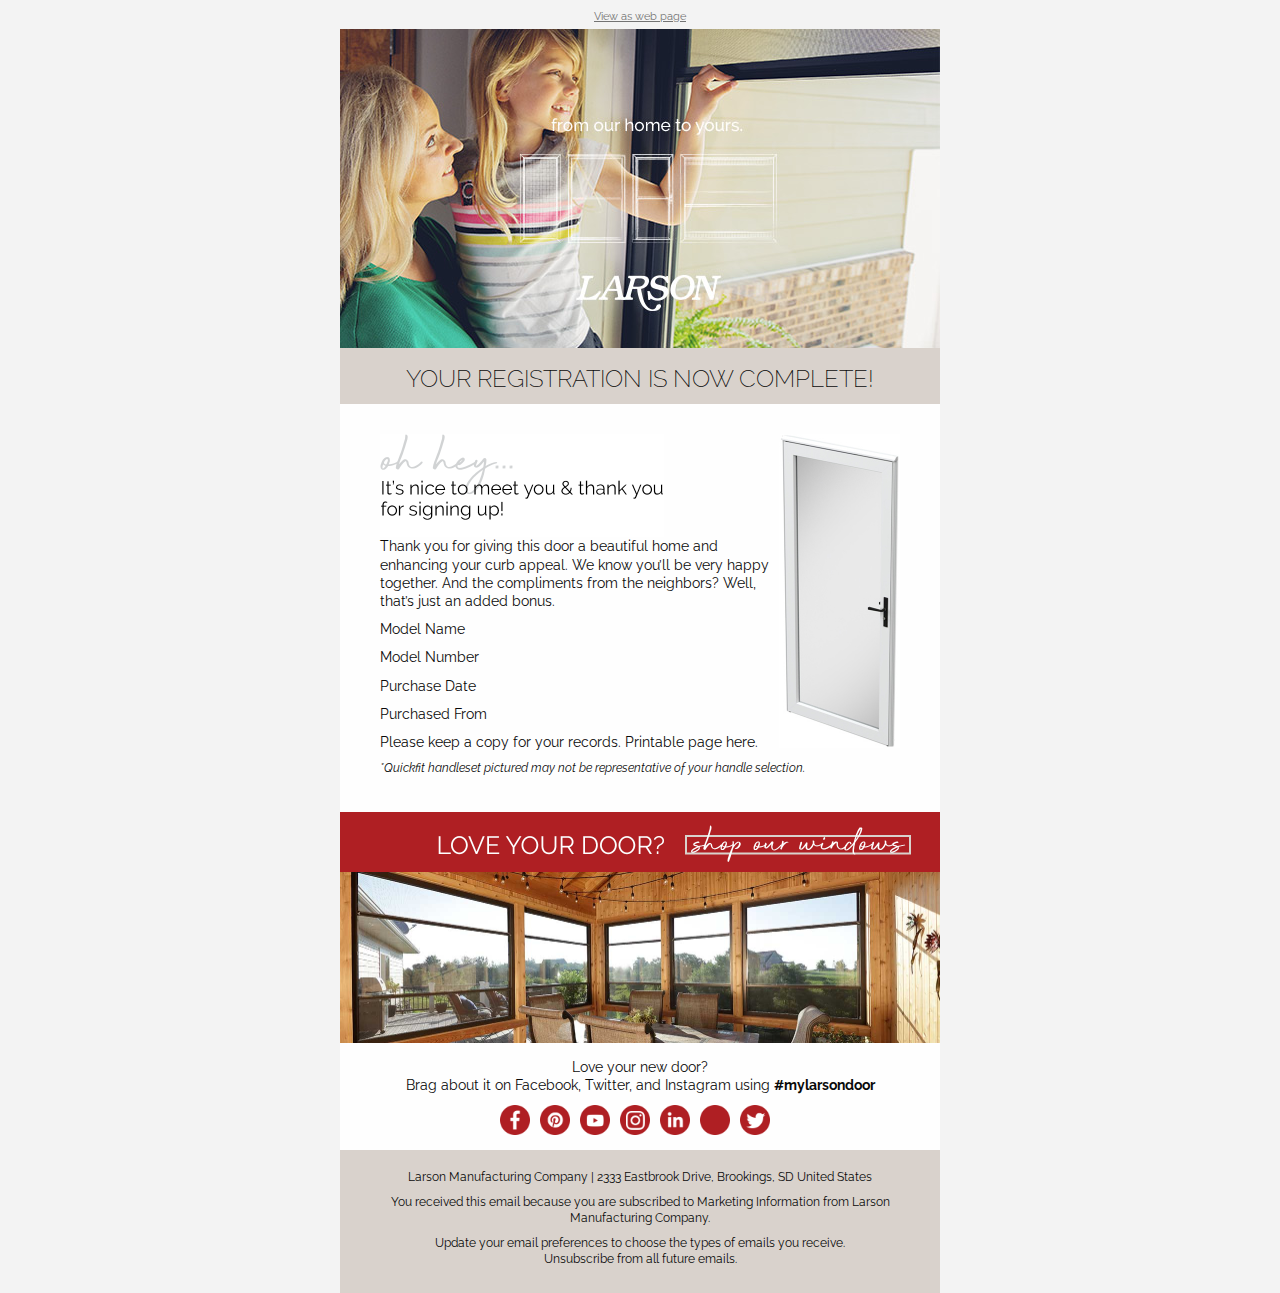
==== registration.html @ e0340faf "Add Registration version" ====
<!DOCTYPE html PUBLIC "-//W3C//DTD XHTML 1.0 Transitional//EN"
"http://www.w3.org/TR/xhtml1/DTD/xhtml1-transitional.dtd">

<html xmlns="http://www.w3.org/1999/xhtml" lang="en" xml:lang="en">
  <head>
    <link rel="stylesheet" type="text/css" href="css/app.css">
    <meta http-equiv="Content-Type" content="text/html; charset=utf-8">
    <meta name="viewport" content="width=device-width">
    <title>Larson Doors Welcome email</title>
    <!-- <style> -->
  </head>
  <body>
    <span class="invisible-previewline">Hidden preview header line</span>
    <table class="body">
      <tr>
        <td class="center" align="center" valign="top">
          <center data-parsed="">
            <table class="spacer float-center"><tbody><tr><td height="10px" style="font-size:10px;line-height:10px;">&#xA0;</td></tr></tbody></table> 
            <span class="view-online text-center float-center" align="center"><a href="#" target="_blank">View as web page</a></span>
            <table class="spacer float-center"><tbody><tr><td height="5px" style="font-size:5px;line-height:5px;">&#xA0;</td></tr></tbody></table> 
            <table align="center" class="container float-center"><tbody><tr><td>
                <table class="row collapse"><tbody><tr>
                    <th class="no-bottom-padding small-12 large-12 columns first last" noexpander=""><table><tr><th>
                        <img src="assets/img/larson-doors-registration-banner_01.jpg" width="600" title="From our home to yours - LARSON" alt="From our home to yours - LARSON">
                    </th>
<th class="expander"></th></tr></table></th>
                </tr></tbody></table>
                <table class="row"><tbody><tr>
                    <th class="main-heading no-bottom-padding small-12 large-12 columns first last"><table><tr><th>
                        <table class="spacer"><tbody><tr><td height="15px" style="font-size:15px;line-height:15px;">&#xA0;</td></tr></tbody></table> 
                        <h1 class="registration">YOUR REGISTRATION IS NOW COMPLETE!</h1>
                        <table class="spacer"><tbody><tr><td height="10px" style="font-size:10px;line-height:10px;">&#xA0;</td></tr></tbody></table> 
                    </th>
<th class="expander"></th></tr></table></th>
                </tr></tbody></table>
                <table class="row"><tbody><tr>
                    <th class="small-12 large-12 columns first last"><table><tr><th>
                        <table class="spacer"><tbody><tr><td height="30px" style="font-size:30px;line-height:30px;">&#xA0;</td></tr></tbody></table> 
                        <div class="show-for-large">
                            <img src="assets/img/body-larson-door-inline.jpg" align="right" class="float-right inline-element" alt="Larson door">
                        </div>
                        <img src="assets/img/body-heading-oh-hey-registration.png" width="284" height="87" class="body-heading-registration" title="Get to know LARSON Manufacturing" alt="Get to know LARSON Manufacturing">
            
                        <p>Thank you for giving this door a beautiful home and enhancing your curb appeal. We know you’ll be very
                            happy together. And the compliments from the neighbors? Well, that’s just an added bonus.</p>
                        <p>Model Name</p>
                        <p> Model Number </p>
                        <p> Purchase Date </p>
                        <p> Purchased From </p>
                        <p>Please keep a copy for your records. Printable page here.</p>
                        <p class="smaller">*Quickfit handleset pictured may not be representative of your handle selection.</p>
            
                        <table class="spacer"><tbody><tr><td height="10px" style="font-size:10px;line-height:10px;">&#xA0;</td></tr></tbody></table> 
                    </th>
<th class="expander"></th></tr></table></th>
                </tr></tbody></table>
                <table class="row collapse cta-full-width-img"><tbody><tr>
                    <th class="small-12 large-12 columns first last"><table><tr><th>
                        <img src="assets/img/cta-04-shop-our-windows.png" title="Love your door? Shop our windows" alt="Love your door? Shop our windows">
                        <img src="assets/img/registration-windows.jpg" alt="">
                    </th>
<th class="expander"></th></tr></table></th>
                </tr></tbody></table>
                <table class="row"><tbody><tr>
                    <th class="small-12 large-12 columns first last"><table><tr><th>
                        <p class="text-center">Love your new door?<br>
                            Brag about it on Facebook, Twitter, and Instagram using <strong>#mylarsondoor</strong></p>
                        <table align="center" cellpadding="10" class="sm-icons">
                            <tr>
                                <td width="40" align="center"><a href="#">
                                        <img src="assets/img/facebook.png" alt="Facebook" class="sm-icon" width="30" height="30">
                                    </a>
                                </td>
                                <td width="40" align="center"><a href="#">
                                        <img src="assets/img/pinterest.png" alt="Pinterest" class="sm-icon" width="30" height="30">
                                    </a>
                                </td>
                                <td width="40" align="center"><a href="#">
                                        <img src="assets/img/youtube.png" alt="YouTube" class="sm-icon" width="30" height="30">
                                    </a>
                                </td>
                                <td width="40" align="center"><a href="#">
                                        <img src="assets/img/instagram.png" alt="Instagram" class="sm-icon" width="30" height="30">
                                    </a>
                                </td>
                                <td width="40" align="center"><a href="#">
                                        <img src="assets/img/linkedin.png" alt="Linkedin" class="sm-icon" width="30" height="30">
                                    </a>
                                </td>
                                <td width="40" align="center"><a href="#">
                                        <img src="assets/img/blank.png" alt="blank" class="sm-icon" width="30" height="30">
                                    </a>
                                </td>
                                <td width="40" align="center"><a href="#">
                                        <img src="assets/img/twitter.png" alt="Twitter" class="sm-icon" width="30" height="30">
                                    </a>
                                </td>
                            </tr>
                        </table>
                    </th>
<th class="expander"></th></tr></table></th>
                </tr></tbody></table>
                <table class="row footer"><tbody><tr>
                    <th class="small-12 large-12 columns first last"><table><tr><th>
                        <table class="spacer"><tbody><tr><td height="20px" style="font-size:20px;line-height:20px;">&#xA0;</td></tr></tbody></table> 
                        <p class="text-center">
                            Larson Manufacturing Company | 2333 Eastbrook Drive, Brookings, SD United States</p>
                        <p class="text-center">
                            You received this email because you are subscribed to Marketing Information from Larson Manufacturing
                            Company.
                        </p>
                        <p class="text-center">Update your email preferences to choose the types of emails you receive.<br>
                            Unsubscribe from all future emails.
                        </p>
                    </th>
<th class="expander"></th></tr></table></th>
                </tr></tbody></table>
            </td></tr></tbody></table>
          </center>
        </td>
      </tr>
    </table>
    <!-- prevent Gmail on iOS font size manipulation -->
   <div style="display:none; white-space:nowrap; font:15px courier; line-height:0;"> &nbsp; &nbsp; &nbsp; &nbsp; &nbsp; &nbsp; &nbsp; &nbsp; &nbsp; &nbsp; &nbsp; &nbsp; &nbsp; &nbsp; &nbsp; &nbsp; &nbsp; &nbsp; &nbsp; &nbsp; &nbsp; &nbsp; &nbsp; &nbsp; &nbsp; &nbsp; &nbsp; &nbsp; &nbsp; &nbsp; </div>
  </body>
</html>
---- css/app.css ----
@import url("https://fonts.googleapis.com/css?family=Raleway:100,100i,200,200i,300,300i,400,400i,500,500i,700,700i&display=swap");
.wrapper {
  width: 100%; }

#outlook a {
  padding: 0; }

body {
  width: 100% !important;
  min-width: 100%;
  -webkit-text-size-adjust: 100%;
  -ms-text-size-adjust: 100%;
  margin: 0;
  Margin: 0;
  padding: 0;
  -moz-box-sizing: border-box;
  -webkit-box-sizing: border-box;
  box-sizing: border-box; }

.ExternalClass {
  width: 100%; }
  .ExternalClass,
  .ExternalClass p,
  .ExternalClass span,
  .ExternalClass font,
  .ExternalClass td,
  .ExternalClass div {
    line-height: 100%; }

#backgroundTable {
  margin: 0;
  Margin: 0;
  padding: 0;
  width: 100% !important;
  line-height: 100% !important; }

img {
  outline: none;
  text-decoration: none;
  -ms-interpolation-mode: bicubic;
  width: auto;
  max-width: 100%;
  clear: both;
  display: block; }

center {
  width: 100%;
  min-width: 600px; }

a img {
  border: none; }

p {
  margin: 0 0 0 10px;
  Margin: 0 0 0 10px; }

table {
  border-spacing: 0;
  border-collapse: collapse; }

td {
  word-wrap: break-word;
  -webkit-hyphens: auto;
  -moz-hyphens: auto;
  hyphens: auto;
  border-collapse: collapse !important; }

table, tr, td {
  padding: 0;
  vertical-align: top;
  text-align: left; }

@media only screen {
  html {
    min-height: 100%;
    background: #f3f3f3; } }

table.body {
  background: #f3f3f3;
  height: 100%;
  width: 100%; }

table.container {
  background: #fefefe;
  width: 600px;
  margin: 0 auto;
  Margin: 0 auto;
  text-align: inherit; }

table.row {
  padding: 0;
  width: 100%;
  position: relative; }

table.spacer {
  width: 100%; }
  table.spacer td {
    mso-line-height-rule: exactly; }

table.container table.row {
  display: table; }

td.columns,
td.column,
th.columns,
th.column {
  margin: 0 auto;
  Margin: 0 auto;
  padding-left: 40px;
  padding-bottom: 15px; }
  td.columns .column,
  td.columns .columns,
  td.column .column,
  td.column .columns,
  th.columns .column,
  th.columns .columns,
  th.column .column,
  th.column .columns {
    padding-left: 0 !important;
    padding-right: 0 !important; }
    td.columns .column center,
    td.columns .columns center,
    td.column .column center,
    td.column .columns center,
    th.columns .column center,
    th.columns .columns center,
    th.column .column center,
    th.column .columns center {
      min-width: none !important; }

td.columns.last,
td.column.last,
th.columns.last,
th.column.last {
  padding-right: 40px; }

td.columns table:not(.button),
td.column table:not(.button),
th.columns table:not(.button),
th.column table:not(.button) {
  width: 100%; }

td.large-1,
th.large-1 {
  width: 10px;
  padding-left: 20px;
  padding-right: 20px; }

td.large-1.first,
th.large-1.first {
  padding-left: 40px; }

td.large-1.last,
th.large-1.last {
  padding-right: 40px; }

.collapse > tbody > tr > td.large-1,
.collapse > tbody > tr > th.large-1 {
  padding-right: 0;
  padding-left: 0;
  width: 50px; }

.collapse td.large-1.first,
.collapse th.large-1.first,
.collapse td.large-1.last,
.collapse th.large-1.last {
  width: 70px; }

td.large-1 center,
th.large-1 center {
  min-width: -70px; }

.body .columns td.large-1,
.body .column td.large-1,
.body .columns th.large-1,
.body .column th.large-1 {
  width: 8.33333%; }

td.large-2,
th.large-2 {
  width: 60px;
  padding-left: 20px;
  padding-right: 20px; }

td.large-2.first,
th.large-2.first {
  padding-left: 40px; }

td.large-2.last,
th.large-2.last {
  padding-right: 40px; }

.collapse > tbody > tr > td.large-2,
.collapse > tbody > tr > th.large-2 {
  padding-right: 0;
  padding-left: 0;
  width: 100px; }

.collapse td.large-2.first,
.collapse th.large-2.first,
.collapse td.large-2.last,
.collapse th.large-2.last {
  width: 120px; }

td.large-2 center,
th.large-2 center {
  min-width: -20px; }

.body .columns td.large-2,
.body .column td.large-2,
.body .columns th.large-2,
.body .column th.large-2 {
  width: 16.66667%; }

td.large-3,
th.large-3 {
  width: 110px;
  padding-left: 20px;
  padding-right: 20px; }

td.large-3.first,
th.large-3.first {
  padding-left: 40px; }

td.large-3.last,
th.large-3.last {
  padding-right: 40px; }

.collapse > tbody > tr > td.large-3,
.collapse > tbody > tr > th.large-3 {
  padding-right: 0;
  padding-left: 0;
  width: 150px; }

.collapse td.large-3.first,
.collapse th.large-3.first,
.collapse td.large-3.last,
.collapse th.large-3.last {
  width: 170px; }

td.large-3 center,
th.large-3 center {
  min-width: 30px; }

.body .columns td.large-3,
.body .column td.large-3,
.body .columns th.large-3,
.body .column th.large-3 {
  width: 25%; }

td.large-4,
th.large-4 {
  width: 160px;
  padding-left: 20px;
  padding-right: 20px; }

td.large-4.first,
th.large-4.first {
  padding-left: 40px; }

td.large-4.last,
th.large-4.last {
  padding-right: 40px; }

.collapse > tbody > tr > td.large-4,
.collapse > tbody > tr > th.large-4 {
  padding-right: 0;
  padding-left: 0;
  width: 200px; }

.collapse td.large-4.first,
.collapse th.large-4.first,
.collapse td.large-4.last,
.collapse th.large-4.last {
  width: 220px; }

td.large-4 center,
th.large-4 center {
  min-width: 80px; }

.body .columns td.large-4,
.body .column td.large-4,
.body .columns th.large-4,
.body .column th.large-4 {
  width: 33.33333%; }

td.large-5,
th.large-5 {
  width: 210px;
  padding-left: 20px;
  padding-right: 20px; }

td.large-5.first,
th.large-5.first {
  padding-left: 40px; }

td.large-5.last,
th.large-5.last {
  padding-right: 40px; }

.collapse > tbody > tr > td.large-5,
.collapse > tbody > tr > th.large-5 {
  padding-right: 0;
  padding-left: 0;
  width: 250px; }

.collapse td.large-5.first,
.collapse th.large-5.first,
.collapse td.large-5.last,
.collapse th.large-5.last {
  width: 270px; }

td.large-5 center,
th.large-5 center {
  min-width: 130px; }

.body .columns td.large-5,
.body .column td.large-5,
.body .columns th.large-5,
.body .column th.large-5 {
  width: 41.66667%; }

td.large-6,
th.large-6 {
  width: 260px;
  padding-left: 20px;
  padding-right: 20px; }

td.large-6.first,
th.large-6.first {
  padding-left: 40px; }

td.large-6.last,
th.large-6.last {
  padding-right: 40px; }

.collapse > tbody > tr > td.large-6,
.collapse > tbody > tr > th.large-6 {
  padding-right: 0;
  padding-left: 0;
  width: 300px; }

.collapse td.large-6.first,
.collapse th.large-6.first,
.collapse td.large-6.last,
.collapse th.large-6.last {
  width: 320px; }

td.large-6 center,
th.large-6 center {
  min-width: 180px; }

.body .columns td.large-6,
.body .column td.large-6,
.body .columns th.large-6,
.body .column th.large-6 {
  width: 50%; }

td.large-7,
th.large-7 {
  width: 310px;
  padding-left: 20px;
  padding-right: 20px; }

td.large-7.first,
th.large-7.first {
  padding-left: 40px; }

td.large-7.last,
th.large-7.last {
  padding-right: 40px; }

.collapse > tbody > tr > td.large-7,
.collapse > tbody > tr > th.large-7 {
  padding-right: 0;
  padding-left: 0;
  width: 350px; }

.collapse td.large-7.first,
.collapse th.large-7.first,
.collapse td.large-7.last,
.collapse th.large-7.last {
  width: 370px; }

td.large-7 center,
th.large-7 center {
  min-width: 230px; }

.body .columns td.large-7,
.body .column td.large-7,
.body .columns th.large-7,
.body .column th.large-7 {
  width: 58.33333%; }

td.large-8,
th.large-8 {
  width: 360px;
  padding-left: 20px;
  padding-right: 20px; }

td.large-8.first,
th.large-8.first {
  padding-left: 40px; }

td.large-8.last,
th.large-8.last {
  padding-right: 40px; }

.collapse > tbody > tr > td.large-8,
.collapse > tbody > tr > th.large-8 {
  padding-right: 0;
  padding-left: 0;
  width: 400px; }

.collapse td.large-8.first,
.collapse th.large-8.first,
.collapse td.large-8.last,
.collapse th.large-8.last {
  width: 420px; }

td.large-8 center,
th.large-8 center {
  min-width: 280px; }

.body .columns td.large-8,
.body .column td.large-8,
.body .columns th.large-8,
.body .column th.large-8 {
  width: 66.66667%; }

td.large-9,
th.large-9 {
  width: 410px;
  padding-left: 20px;
  padding-right: 20px; }

td.large-9.first,
th.large-9.first {
  padding-left: 40px; }

td.large-9.last,
th.large-9.last {
  padding-right: 40px; }

.collapse > tbody > tr > td.large-9,
.collapse > tbody > tr > th.large-9 {
  padding-right: 0;
  padding-left: 0;
  width: 450px; }

.collapse td.large-9.first,
.collapse th.large-9.first,
.collapse td.large-9.last,
.collapse th.large-9.last {
  width: 470px; }

td.large-9 center,
th.large-9 center {
  min-width: 330px; }

.body .columns td.large-9,
.body .column td.large-9,
.body .columns th.large-9,
.body .column th.large-9 {
  width: 75%; }

td.large-10,
th.large-10 {
  width: 460px;
  padding-left: 20px;
  padding-right: 20px; }

td.large-10.first,
th.large-10.first {
  padding-left: 40px; }

td.large-10.last,
th.large-10.last {
  padding-right: 40px; }

.collapse > tbody > tr > td.large-10,
.collapse > tbody > tr > th.large-10 {
  padding-right: 0;
  padding-left: 0;
  width: 500px; }

.collapse td.large-10.first,
.collapse th.large-10.first,
.collapse td.large-10.last,
.collapse th.large-10.last {
  width: 520px; }

td.large-10 center,
th.large-10 center {
  min-width: 380px; }

.body .columns td.large-10,
.body .column td.large-10,
.body .columns th.large-10,
.body .column th.large-10 {
  width: 83.33333%; }

td.large-11,
th.large-11 {
  width: 510px;
  padding-left: 20px;
  padding-right: 20px; }

td.large-11.first,
th.large-11.first {
  padding-left: 40px; }

td.large-11.last,
th.large-11.last {
  padding-right: 40px; }

.collapse > tbody > tr > td.large-11,
.collapse > tbody > tr > th.large-11 {
  padding-right: 0;
  padding-left: 0;
  width: 550px; }

.collapse td.large-11.first,
.collapse th.large-11.first,
.collapse td.large-11.last,
.collapse th.large-11.last {
  width: 570px; }

td.large-11 center,
th.large-11 center {
  min-width: 430px; }

.body .columns td.large-11,
.body .column td.large-11,
.body .columns th.large-11,
.body .column th.large-11 {
  width: 91.66667%; }

td.large-12,
th.large-12 {
  width: 560px;
  padding-left: 20px;
  padding-right: 20px; }

td.large-12.first,
th.large-12.first {
  padding-left: 40px; }

td.large-12.last,
th.large-12.last {
  padding-right: 40px; }

.collapse > tbody > tr > td.large-12,
.collapse > tbody > tr > th.large-12 {
  padding-right: 0;
  padding-left: 0;
  width: 600px; }

.collapse td.large-12.first,
.collapse th.large-12.first,
.collapse td.large-12.last,
.collapse th.large-12.last {
  width: 620px; }

td.large-12 center,
th.large-12 center {
  min-width: 480px; }

.body .columns td.large-12,
.body .column td.large-12,
.body .columns th.large-12,
.body .column th.large-12 {
  width: 100%; }

td.large-offset-1,
td.large-offset-1.first,
td.large-offset-1.last,
th.large-offset-1,
th.large-offset-1.first,
th.large-offset-1.last {
  padding-left: 90px; }

td.large-offset-2,
td.large-offset-2.first,
td.large-offset-2.last,
th.large-offset-2,
th.large-offset-2.first,
th.large-offset-2.last {
  padding-left: 140px; }

td.large-offset-3,
td.large-offset-3.first,
td.large-offset-3.last,
th.large-offset-3,
th.large-offset-3.first,
th.large-offset-3.last {
  padding-left: 190px; }

td.large-offset-4,
td.large-offset-4.first,
td.large-offset-4.last,
th.large-offset-4,
th.large-offset-4.first,
th.large-offset-4.last {
  padding-left: 240px; }

td.large-offset-5,
td.large-offset-5.first,
td.large-offset-5.last,
th.large-offset-5,
th.large-offset-5.first,
th.large-offset-5.last {
  padding-left: 290px; }

td.large-offset-6,
td.large-offset-6.first,
td.large-offset-6.last,
th.large-offset-6,
th.large-offset-6.first,
th.large-offset-6.last {
  padding-left: 340px; }

td.large-offset-7,
td.large-offset-7.first,
td.large-offset-7.last,
th.large-offset-7,
th.large-offset-7.first,
th.large-offset-7.last {
  padding-left: 390px; }

td.large-offset-8,
td.large-offset-8.first,
td.large-offset-8.last,
th.large-offset-8,
th.large-offset-8.first,
th.large-offset-8.last {
  padding-left: 440px; }

td.large-offset-9,
td.large-offset-9.first,
td.large-offset-9.last,
th.large-offset-9,
th.large-offset-9.first,
th.large-offset-9.last {
  padding-left: 490px; }

td.large-offset-10,
td.large-offset-10.first,
td.large-offset-10.last,
th.large-offset-10,
th.large-offset-10.first,
th.large-offset-10.last {
  padding-left: 540px; }

td.large-offset-11,
td.large-offset-11.first,
td.large-offset-11.last,
th.large-offset-11,
th.large-offset-11.first,
th.large-offset-11.last {
  padding-left: 590px; }

td.expander,
th.expander {
  visibility: hidden;
  width: 0;
  padding: 0 !important; }

table.container.radius {
  border-radius: 0;
  border-collapse: separate; }

.block-grid {
  width: 100%;
  max-width: 600px; }
  .block-grid td {
    display: inline-block;
    padding: 20px; }

.up-2 td {
  width: 260px !important; }

.up-3 td {
  width: 160px !important; }

.up-4 td {
  width: 110px !important; }

.up-5 td {
  width: 80px !important; }

.up-6 td {
  width: 60px !important; }

.up-7 td {
  width: 45px !important; }

.up-8 td {
  width: 35px !important; }

table.text-center,
th.text-center,
td.text-center,
h1.text-center,
h2.text-center,
h3.text-center,
h4.text-center,
h5.text-center,
h6.text-center,
p.text-center,
span.text-center {
  text-align: center; }

table.text-left,
th.text-left,
td.text-left,
h1.text-left,
h2.text-left,
h3.text-left,
h4.text-left,
h5.text-left,
h6.text-left,
p.text-left,
span.text-left {
  text-align: left; }

table.text-right,
th.text-right,
td.text-right,
h1.text-right,
h2.text-right,
h3.text-right,
h4.text-right,
h5.text-right,
h6.text-right,
p.text-right,
span.text-right {
  text-align: right; }

span.text-center {
  display: block;
  width: 100%;
  text-align: center; }

@media only screen and (max-width: 640px) {
  .small-float-center {
    margin: 0 auto !important;
    float: none !important;
    text-align: center !important; }
  .small-text-center {
    text-align: center !important; }
  .small-text-left {
    text-align: left !important; }
  .small-text-right {
    text-align: right !important; } }

img.float-left {
  float: left;
  text-align: left; }

img.float-right {
  float: right;
  text-align: right; }

img.float-center,
img.text-center {
  margin: 0 auto;
  Margin: 0 auto;
  float: none;
  text-align: center; }

table.float-center,
td.float-center,
th.float-center {
  margin: 0 auto;
  Margin: 0 auto;
  float: none;
  text-align: center; }

.hide-for-large {
  display: none !important;
  mso-hide: all;
  overflow: hidden;
  max-height: 0;
  font-size: 0;
  width: 0;
  line-height: 0; }
  @media only screen and (max-width: 640px) {
    .hide-for-large {
      display: block !important;
      width: auto !important;
      overflow: visible !important;
      max-height: none !important;
      font-size: inherit !important;
      line-height: inherit !important; } }

table.body table.container .hide-for-large * {
  mso-hide: all; }

@media only screen and (max-width: 640px) {
  table.body table.container .hide-for-large,
  table.body table.container .row.hide-for-large {
    display: table !important;
    width: 100% !important; } }

@media only screen and (max-width: 640px) {
  table.body table.container .callout-inner.hide-for-large {
    display: table-cell !important;
    width: 100% !important; } }

@media only screen and (max-width: 640px) {
  table.body table.container .show-for-large {
    display: none !important;
    width: 0;
    mso-hide: all;
    overflow: hidden; } }

body,
table.body,
h1,
h2,
h3,
h4,
h5,
h6,
p,
td,
th,
a {
  color: #0a0a0a;
  font-family: Raleway, Helvetica, Arial, sans-serif;
  font-weight: normal;
  padding: 0;
  margin: 0;
  Margin: 0;
  text-align: left;
  line-height: 1.3; }

h1,
h2,
h3,
h4,
h5,
h6 {
  color: inherit;
  word-wrap: normal;
  font-family: Raleway, Helvetica, Arial, sans-serif;
  font-weight: normal;
  margin-bottom: 10px;
  Margin-bottom: 10px; }

h1 {
  font-size: 34px; }

h2 {
  font-size: 30px; }

h3 {
  font-size: 28px; }

h4 {
  font-size: 24px; }

h5 {
  font-size: 20px; }

h6 {
  font-size: 18px; }

body,
table.body,
p,
td,
th {
  font-size: 14px;
  line-height: 1.3; }

p {
  margin-bottom: 10px;
  Margin-bottom: 10px; }
  p.lead {
    font-size: 17.5px;
    line-height: 1.6; }
  p.subheader {
    margin-top: 4px;
    margin-bottom: 8px;
    Margin-top: 4px;
    Margin-bottom: 8px;
    font-weight: normal;
    line-height: 1.4;
    color: #8a8a8a; }

small {
  font-size: 80%;
  color: #cacaca; }

a {
  color: #2199e8;
  text-decoration: none; }
  a:hover {
    color: #147dc2; }
  a:active {
    color: #147dc2; }
  a:visited {
    color: #2199e8; }

h1 a,
h1 a:visited,
h2 a,
h2 a:visited,
h3 a,
h3 a:visited,
h4 a,
h4 a:visited,
h5 a,
h5 a:visited,
h6 a,
h6 a:visited {
  color: #2199e8; }

pre {
  background: #f3f3f3;
  margin: 30px 0;
  Margin: 30px 0; }
  pre code {
    color: #cacaca; }
    pre code span.callout {
      color: #8a8a8a;
      font-weight: bold; }
    pre code span.callout-strong {
      color: #ff6908;
      font-weight: bold; }

table.hr {
  width: 100%; }
  table.hr th {
    height: 0;
    max-width: 600px;
    border-top: 0;
    border-right: 0;
    border-bottom: 1px solid #0a0a0a;
    border-left: 0;
    margin: 20px auto;
    Margin: 20px auto;
    clear: both; }

.stat {
  font-size: 40px;
  line-height: 1; }
  p + .stat {
    margin-top: -16px;
    Margin-top: -16px; }

span.invisible-previewline {
  display: none !important;
  visibility: hidden;
  mso-hide: all !important;
  font-size: 1px;
  color: #f3f3f3;
  line-height: 1px;
  max-height: 0px;
  max-width: 0px;
  opacity: 0;
  overflow: hidden; }

table.button {
  width: auto;
  margin: 0 0 15px 0;
  Margin: 0 0 15px 0; }
  table.button table td {
    text-align: left;
    color: #fefefe;
    background: #2199e8;
    border: 2px solid #2199e8; }
    table.button table td a {
      font-family: Raleway, Helvetica, Arial, sans-serif;
      font-size: 16px;
      font-weight: bold;
      color: #fefefe;
      text-decoration: none;
      display: inline-block;
      padding: 8px 16px 8px 16px;
      border: 0 solid #2199e8;
      border-radius: 3px; }
  table.button.radius table td {
    border-radius: 3px;
    border: none; }
  table.button.rounded table td {
    border-radius: 500px;
    border: none; }

table.button:hover table tr td a,
table.button:active table tr td a,
table.button table tr td a:visited,
table.button.tiny:hover table tr td a,
table.button.tiny:active table tr td a,
table.button.tiny table tr td a:visited,
table.button.small:hover table tr td a,
table.button.small:active table tr td a,
table.button.small table tr td a:visited,
table.button.large:hover table tr td a,
table.button.large:active table tr td a,
table.button.large table tr td a:visited {
  color: #fefefe; }

table.button.tiny table td,
table.button.tiny table a {
  padding: 4px 8px 4px 8px; }

table.button.tiny table a {
  font-size: 10px;
  font-weight: normal; }

table.button.small table td,
table.button.small table a {
  padding: 5px 10px 5px 10px;
  font-size: 12px; }

table.button.large table a {
  padding: 10px 20px 10px 20px;
  font-size: 20px; }

table.button.expand,
table.button.expanded {
  width: 100% !important; }
  table.button.expand table,
  table.button.expanded table {
    width: 100%; }
    table.button.expand table a,
    table.button.expanded table a {
      text-align: center;
      width: 100%;
      padding-left: 0;
      padding-right: 0; }
  table.button.expand center,
  table.button.expanded center {
    min-width: 0; }

table.button:hover table td,
table.button:visited table td,
table.button:active table td {
  background: #147dc2;
  color: #fefefe; }

table.button:hover table a,
table.button:visited table a,
table.button:active table a {
  border: 0 solid #147dc2; }

table.button.secondary table td {
  background: #777777;
  color: #fefefe;
  border: 0px solid #777777; }

table.button.secondary table a {
  color: #fefefe;
  border: 0 solid #777777; }

table.button.secondary:hover table td {
  background: #919191;
  color: #fefefe; }

table.button.secondary:hover table a {
  border: 0 solid #919191; }

table.button.secondary:hover table td a {
  color: #fefefe; }

table.button.secondary:active table td a {
  color: #fefefe; }

table.button.secondary table td a:visited {
  color: #fefefe; }

table.button.success table td {
  background: #3adb76;
  border: 0px solid #3adb76; }

table.button.success table a {
  border: 0 solid #3adb76; }

table.button.success:hover table td {
  background: #23bf5d; }

table.button.success:hover table a {
  border: 0 solid #23bf5d; }

table.button.alert table td {
  background: #ec5840;
  border: 0px solid #ec5840; }

table.button.alert table a {
  border: 0 solid #ec5840; }

table.button.alert:hover table td {
  background: #e23317; }

table.button.alert:hover table a {
  border: 0 solid #e23317; }

table.button.warning table td {
  background: #ffae00;
  border: 0px solid #ffae00; }

table.button.warning table a {
  border: 0px solid #ffae00; }

table.button.warning:hover table td {
  background: #cc8b00; }

table.button.warning:hover table a {
  border: 0px solid #cc8b00; }

table.callout {
  margin-bottom: 15px;
  Margin-bottom: 15px; }

th.callout-inner {
  width: 100%;
  border: 1px solid #cbcbcb;
  padding: 10px;
  background: #fefefe; }
  th.callout-inner.primary {
    background: #def0fc;
    border: 1px solid #444444;
    color: #0a0a0a; }
  th.callout-inner.secondary {
    background: #ebebeb;
    border: 1px solid #444444;
    color: #0a0a0a; }
  th.callout-inner.success {
    background: #e1faea;
    border: 1px solid #1b9448;
    color: #fefefe; }
  th.callout-inner.warning {
    background: #fff3d9;
    border: 1px solid #996800;
    color: #fefefe; }
  th.callout-inner.alert {
    background: #fce6e2;
    border: 1px solid #b42912;
    color: #fefefe; }

.thumbnail {
  border: solid 4px #fefefe;
  box-shadow: 0 0 0 1px rgba(10, 10, 10, 0.2);
  display: inline-block;
  line-height: 0;
  max-width: 100%;
  transition: box-shadow 200ms ease-out;
  border-radius: 3px;
  margin-bottom: 15px; }
  .thumbnail:hover, .thumbnail:focus {
    box-shadow: 0 0 6px 1px rgba(33, 153, 232, 0.5); }

table.menu {
  width: 600px; }
  table.menu td.menu-item,
  table.menu th.menu-item {
    padding: 10px;
    padding-right: 10px; }
    table.menu td.menu-item a,
    table.menu th.menu-item a {
      color: #2199e8; }

table.menu.vertical td.menu-item,
table.menu.vertical th.menu-item {
  padding: 10px;
  padding-right: 0;
  display: block; }
  table.menu.vertical td.menu-item a,
  table.menu.vertical th.menu-item a {
    width: 100%; }

table.menu.vertical td.menu-item table.menu.vertical td.menu-item,
table.menu.vertical td.menu-item table.menu.vertical th.menu-item,
table.menu.vertical th.menu-item table.menu.vertical td.menu-item,
table.menu.vertical th.menu-item table.menu.vertical th.menu-item {
  padding-left: 10px; }

table.menu.text-center a {
  text-align: center; }

.menu[align="center"] {
  width: auto !important; }

body.outlook p {
  display: inline !important; }

@media only screen and (max-width: 640px) {
  table.body img {
    width: auto;
    height: auto; }
  table.body center {
    min-width: 0 !important; }
  table.body .container {
    width: 95% !important; }
  table.body .columns,
  table.body .column {
    height: auto !important;
    -moz-box-sizing: border-box;
    -webkit-box-sizing: border-box;
    box-sizing: border-box;
    padding-left: 40px !important;
    padding-right: 40px !important; }
    table.body .columns .column,
    table.body .columns .columns,
    table.body .column .column,
    table.body .column .columns {
      padding-left: 0 !important;
      padding-right: 0 !important; }
  table.body .collapse .columns,
  table.body .collapse .column {
    padding-left: 0 !important;
    padding-right: 0 !important; }
  td.small-1,
  th.small-1 {
    display: inline-block !important;
    width: 8.33333% !important; }
  td.small-2,
  th.small-2 {
    display: inline-block !important;
    width: 16.66667% !important; }
  td.small-3,
  th.small-3 {
    display: inline-block !important;
    width: 25% !important; }
  td.small-4,
  th.small-4 {
    display: inline-block !important;
    width: 33.33333% !important; }
  td.small-5,
  th.small-5 {
    display: inline-block !important;
    width: 41.66667% !important; }
  td.small-6,
  th.small-6 {
    display: inline-block !important;
    width: 50% !important; }
  td.small-7,
  th.small-7 {
    display: inline-block !important;
    width: 58.33333% !important; }
  td.small-8,
  th.small-8 {
    display: inline-block !important;
    width: 66.66667% !important; }
  td.small-9,
  th.small-9 {
    display: inline-block !important;
    width: 75% !important; }
  td.small-10,
  th.small-10 {
    display: inline-block !important;
    width: 83.33333% !important; }
  td.small-11,
  th.small-11 {
    display: inline-block !important;
    width: 91.66667% !important; }
  td.small-12,
  th.small-12 {
    display: inline-block !important;
    width: 100% !important; }
  .columns td.small-12,
  .column td.small-12,
  .columns th.small-12,
  .column th.small-12 {
    display: block !important;
    width: 100% !important; }
  table.body td.small-offset-1,
  table.body th.small-offset-1 {
    margin-left: 8.33333% !important;
    Margin-left: 8.33333% !important; }
  table.body td.small-offset-2,
  table.body th.small-offset-2 {
    margin-left: 16.66667% !important;
    Margin-left: 16.66667% !important; }
  table.body td.small-offset-3,
  table.body th.small-offset-3 {
    margin-left: 25% !important;
    Margin-left: 25% !important; }
  table.body td.small-offset-4,
  table.body th.small-offset-4 {
    margin-left: 33.33333% !important;
    Margin-left: 33.33333% !important; }
  table.body td.small-offset-5,
  table.body th.small-offset-5 {
    margin-left: 41.66667% !important;
    Margin-left: 41.66667% !important; }
  table.body td.small-offset-6,
  table.body th.small-offset-6 {
    margin-left: 50% !important;
    Margin-left: 50% !important; }
  table.body td.small-offset-7,
  table.body th.small-offset-7 {
    margin-left: 58.33333% !important;
    Margin-left: 58.33333% !important; }
  table.body td.small-offset-8,
  table.body th.small-offset-8 {
    margin-left: 66.66667% !important;
    Margin-left: 66.66667% !important; }
  table.body td.small-offset-9,
  table.body th.small-offset-9 {
    margin-left: 75% !important;
    Margin-left: 75% !important; }
  table.body td.small-offset-10,
  table.body th.small-offset-10 {
    margin-left: 83.33333% !important;
    Margin-left: 83.33333% !important; }
  table.body td.small-offset-11,
  table.body th.small-offset-11 {
    margin-left: 91.66667% !important;
    Margin-left: 91.66667% !important; }
  table.body table.columns td.expander,
  table.body table.columns th.expander {
    display: none !important; }
  table.body .right-text-pad,
  table.body .text-pad-right {
    padding-left: 10px !important; }
  table.body .left-text-pad,
  table.body .text-pad-left {
    padding-right: 10px !important; }
  table.menu {
    width: 100% !important; }
    table.menu td,
    table.menu th {
      width: auto !important;
      display: inline-block !important; }
    table.menu.vertical td,
    table.menu.vertical th, table.menu.small-vertical td,
    table.menu.small-vertical th {
      display: block !important; }
  table.menu[align="center"] {
    width: auto !important; }
  table.button.small-expand,
  table.button.small-expanded {
    width: 100% !important; }
    table.button.small-expand table,
    table.button.small-expanded table {
      width: 100%; }
      table.button.small-expand table a,
      table.button.small-expanded table a {
        text-align: center !important;
        width: 100% !important;
        padding-left: 0 !important;
        padding-right: 0 !important; }
    table.button.small-expand center,
    table.button.small-expanded center {
      min-width: 0; } }

a[x-apple-data-detectors] {
  color: inherit !important;
  text-decoration: none !important;
  font-size: inherit !important;
  font-family: inherit !important;
  font-weight: inherit !important;
  line-height: inherit !important; }

td {
  hyphens: none;
  -moz-hyphens: none;
  -webkit-hyphens: none;
  -ms-hyphens: none; }

.view-online {
  font-size: 11px;
  text-align: center;
  display: inline-block; }
  .view-online a {
    color: #737373;
    text-decoration: underline; }

a,
a:visited,
a:hover {
  color: #0a0a0a; }

.main-heading {
  background-color: #d9d2cc; }
  .main-heading h1 {
    font-weight: 200;
    font-size: 28px;
    text-align: center;
    margin: 0; }
  .main-heading h1.registration {
    font-size: 24px; }

img.body-heading {
  width: 307px;
  height: 66px; }

img.body-heading-registration {
  width: 284px;
  height: 103px;
  clear: none;
  display: inline-block; }

img.inline-element {
  width: 121px;
  height: 314px;
  display: inline-block;
  clear: none; }

p.smaller {
  font-size: 12px;
  font-style: italic; }

h2 {
  font-size: 17px; }

.footer {
  background-color: #d9d2cc; }
  .footer p {
    font-size: 12px; }

table.button table td a {
  letter-spacing: 1px;
  text-align: center; }

table.button table td {
  text-align: center !important; }

.no-bottom-padding {
  padding-bottom: 0 !important; }

th.columns table:not(.button) table.sm-icons {
  width: 280px; }

table.sm-icons img.sm-icon {
  width: 30px; }

@media only screen and (max-width: 616px) {
  table.sm-icons img.sm-icon {
    width: 30px; } }

/*# sourceMappingURL=[data-uri] */
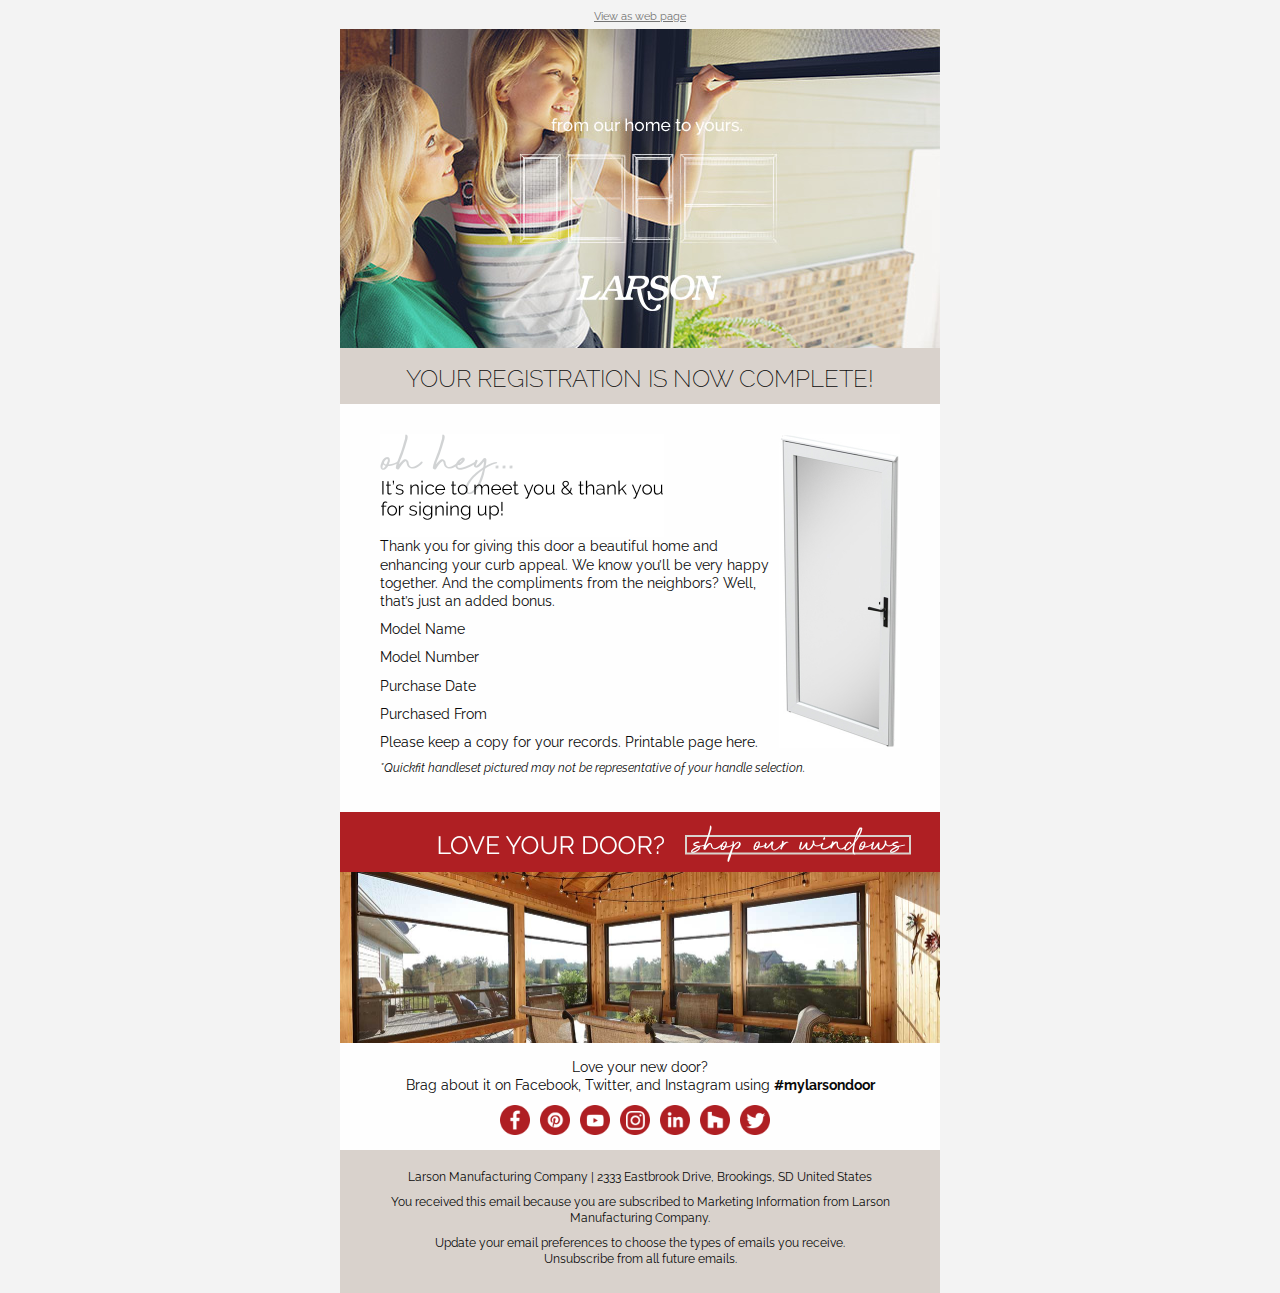
==== commit 3589554b: "Add houzz social media icon" ====
--- a/registration.html
+++ b/registration.html
@@ -15,107 +15,107 @@
     <table class="body">
       <tr>
         <td class="center" align="center" valign="top">
-          <center data-parsed="">
+          <center data-parsed>
             <table class="spacer float-center"><tbody><tr><td height="10px" style="font-size:10px;line-height:10px;">&#xA0;</td></tr></tbody></table> 
             <span class="view-online text-center float-center" align="center"><a href="#" target="_blank">View as web page</a></span>
             <table class="spacer float-center"><tbody><tr><td height="5px" style="font-size:5px;line-height:5px;">&#xA0;</td></tr></tbody></table> 
             <table align="center" class="container float-center"><tbody><tr><td>
-                <table class="row collapse"><tbody><tr>
-                    <th class="no-bottom-padding small-12 large-12 columns first last" noexpander=""><table><tr><th>
-                        <img src="assets/img/larson-doors-registration-banner_01.jpg" width="600" title="From our home to yours - LARSON" alt="From our home to yours - LARSON">
-                    </th>
+              <table class="row collapse"><tbody><tr>
+                <th class="no-bottom-padding small-12 large-12 columns first last" noexpander><table><tr><th>
+                  <img src="assets/img/larson-doors-registration-banner_01.jpg" width="600" title="From our home to yours - LARSON" alt="From our home to yours - LARSON">
+                </th>
 <th class="expander"></th></tr></table></th>
-                </tr></tbody></table>
-                <table class="row"><tbody><tr>
-                    <th class="main-heading no-bottom-padding small-12 large-12 columns first last"><table><tr><th>
-                        <table class="spacer"><tbody><tr><td height="15px" style="font-size:15px;line-height:15px;">&#xA0;</td></tr></tbody></table> 
-                        <h1 class="registration">YOUR REGISTRATION IS NOW COMPLETE!</h1>
-                        <table class="spacer"><tbody><tr><td height="10px" style="font-size:10px;line-height:10px;">&#xA0;</td></tr></tbody></table> 
-                    </th>
+              </tr></tbody></table>
+              <table class="row"><tbody><tr>
+                <th class="main-heading no-bottom-padding small-12 large-12 columns first last"><table><tr><th>
+                  <table class="spacer"><tbody><tr><td height="15px" style="font-size:15px;line-height:15px;">&#xA0;</td></tr></tbody></table> 
+                  <h1 class="registration">YOUR REGISTRATION IS NOW COMPLETE!</h1>
+                  <table class="spacer"><tbody><tr><td height="10px" style="font-size:10px;line-height:10px;">&#xA0;</td></tr></tbody></table> 
+                </th>
 <th class="expander"></th></tr></table></th>
-                </tr></tbody></table>
-                <table class="row"><tbody><tr>
-                    <th class="small-12 large-12 columns first last"><table><tr><th>
-                        <table class="spacer"><tbody><tr><td height="30px" style="font-size:30px;line-height:30px;">&#xA0;</td></tr></tbody></table> 
-                        <div class="show-for-large">
-                            <img src="assets/img/body-larson-door-inline.jpg" align="right" class="float-right inline-element" alt="Larson door">
-                        </div>
-                        <img src="assets/img/body-heading-oh-hey-registration.png" width="284" height="87" class="body-heading-registration" title="Get to know LARSON Manufacturing" alt="Get to know LARSON Manufacturing">
+              </tr></tbody></table>
+              <table class="row"><tbody><tr>
+                <th class="small-12 large-12 columns first last"><table><tr><th>
+                  <table class="spacer"><tbody><tr><td height="30px" style="font-size:30px;line-height:30px;">&#xA0;</td></tr></tbody></table> 
+                  <div class="show-for-large">
+                    <img src="assets/img/body-larson-door-inline.jpg" align="right" class="float-right inline-element" alt="Larson door">
+                  </div>
+                  <img src="assets/img/body-heading-oh-hey-registration.png" width="284" height="87" class="body-heading-registration" title="Get to know LARSON Manufacturing" alt="Get to know LARSON Manufacturing">
             
-                        <p>Thank you for giving this door a beautiful home and enhancing your curb appeal. We know you’ll be very
-                            happy together. And the compliments from the neighbors? Well, that’s just an added bonus.</p>
-                        <p>Model Name</p>
-                        <p> Model Number </p>
-                        <p> Purchase Date </p>
-                        <p> Purchased From </p>
-                        <p>Please keep a copy for your records. Printable page here.</p>
-                        <p class="smaller">*Quickfit handleset pictured may not be representative of your handle selection.</p>
+                  <p>Thank you for giving this door a beautiful home and enhancing your curb appeal. We know you’ll be very
+                    happy together. And the compliments from the neighbors? Well, that’s just an added bonus.</p>
+                  <p>Model Name</p>
+                  <p> Model Number </p>
+                  <p> Purchase Date </p>
+                  <p> Purchased From </p>
+                  <p>Please keep a copy for your records. Printable page here.</p>
+                  <p class="smaller">*Quickfit handleset pictured may not be representative of your handle selection.</p>
             
-                        <table class="spacer"><tbody><tr><td height="10px" style="font-size:10px;line-height:10px;">&#xA0;</td></tr></tbody></table> 
-                    </th>
+                  <table class="spacer"><tbody><tr><td height="10px" style="font-size:10px;line-height:10px;">&#xA0;</td></tr></tbody></table> 
+                </th>
 <th class="expander"></th></tr></table></th>
-                </tr></tbody></table>
-                <table class="row collapse cta-full-width-img"><tbody><tr>
-                    <th class="small-12 large-12 columns first last"><table><tr><th>
-                        <img src="assets/img/cta-04-shop-our-windows.png" title="Love your door? Shop our windows" alt="Love your door? Shop our windows">
-                        <img src="assets/img/registration-windows.jpg" alt="">
-                    </th>
+              </tr></tbody></table>
+              <table class="row collapse cta-full-width-img"><tbody><tr>
+                <th class="small-12 large-12 columns first last"><table><tr><th>
+                  <img src="assets/img/cta-04-shop-our-windows.png" title="Love your door? Shop our windows" alt="Love your door? Shop our windows">
+                  <img src="assets/img/registration-windows.jpg" alt>
+                </th>
 <th class="expander"></th></tr></table></th>
-                </tr></tbody></table>
-                <table class="row"><tbody><tr>
-                    <th class="small-12 large-12 columns first last"><table><tr><th>
-                        <p class="text-center">Love your new door?<br>
-                            Brag about it on Facebook, Twitter, and Instagram using <strong>#mylarsondoor</strong></p>
-                        <table align="center" cellpadding="10" class="sm-icons">
-                            <tr>
-                                <td width="40" align="center"><a href="#">
-                                        <img src="assets/img/facebook.png" alt="Facebook" class="sm-icon" width="30" height="30">
-                                    </a>
-                                </td>
-                                <td width="40" align="center"><a href="#">
-                                        <img src="assets/img/pinterest.png" alt="Pinterest" class="sm-icon" width="30" height="30">
-                                    </a>
-                                </td>
-                                <td width="40" align="center"><a href="#">
-                                        <img src="assets/img/youtube.png" alt="YouTube" class="sm-icon" width="30" height="30">
-                                    </a>
-                                </td>
-                                <td width="40" align="center"><a href="#">
-                                        <img src="assets/img/instagram.png" alt="Instagram" class="sm-icon" width="30" height="30">
-                                    </a>
-                                </td>
-                                <td width="40" align="center"><a href="#">
-                                        <img src="assets/img/linkedin.png" alt="Linkedin" class="sm-icon" width="30" height="30">
-                                    </a>
-                                </td>
-                                <td width="40" align="center"><a href="#">
-                                        <img src="assets/img/blank.png" alt="blank" class="sm-icon" width="30" height="30">
-                                    </a>
-                                </td>
-                                <td width="40" align="center"><a href="#">
-                                        <img src="assets/img/twitter.png" alt="Twitter" class="sm-icon" width="30" height="30">
-                                    </a>
-                                </td>
-                            </tr>
-                        </table>
-                    </th>
+              </tr></tbody></table>
+              <table class="row"><tbody><tr>
+                <th class="small-12 large-12 columns first last"><table><tr><th>
+                  <p class="text-center">Love your new door?<br>
+                    Brag about it on Facebook, Twitter, and Instagram using <strong>#mylarsondoor</strong></p>
+                  <table align="center" cellpadding="10" class="sm-icons">
+                    <tr>
+                      <td width="40" align="center"><a href="#">
+                          <img src="assets/img/facebook.png" alt="Facebook" title="Facebook" class="sm-icon" width="30" height="30">
+                        </a>
+                      </td>
+                      <td width="40" align="center"><a href="#">
+                          <img src="assets/img/pinterest.png" alt="Pinterest" title="Pinterest" class="sm-icon" width="30" height="30">
+                        </a>
+                      </td>
+                      <td width="40" align="center"><a href="#">
+                          <img src="assets/img/youtube.png" alt="YouTube" title="YouTube" class="sm-icon" width="30" height="30">
+                        </a>
+                      </td>
+                      <td width="40" align="center"><a href="#">
+                          <img src="assets/img/instagram.png" alt="Instagram" title="Instagram" class="sm-icon" width="30" height="30">
+                        </a>
+                      </td>
+                      <td width="40" align="center"><a href="#">
+                          <img src="assets/img/linkedin.png" alt="LinkedIn" title="LinkedIn" class="sm-icon" width="30" height="30">
+                        </a>
+                      </td>
+                      <td width="40" align="center"><a href="#">
+                          <img src="assets/img/houzz.png" alt="Houzz" title="Houzz" class="sm-icon" width="30" height="30">
+                        </a>
+                      </td>
+                      <td width="40" align="center"><a href="#">
+                          <img src="assets/img/twitter.png" alt="Twitter" title="Twitter" class="sm-icon" width="30" height="30">
+                        </a>
+                      </td>
+                    </tr>
+                  </table>
+                </th>
 <th class="expander"></th></tr></table></th>
-                </tr></tbody></table>
-                <table class="row footer"><tbody><tr>
-                    <th class="small-12 large-12 columns first last"><table><tr><th>
-                        <table class="spacer"><tbody><tr><td height="20px" style="font-size:20px;line-height:20px;">&#xA0;</td></tr></tbody></table> 
-                        <p class="text-center">
-                            Larson Manufacturing Company | 2333 Eastbrook Drive, Brookings, SD United States</p>
-                        <p class="text-center">
-                            You received this email because you are subscribed to Marketing Information from Larson Manufacturing
-                            Company.
-                        </p>
-                        <p class="text-center">Update your email preferences to choose the types of emails you receive.<br>
-                            Unsubscribe from all future emails.
-                        </p>
-                    </th>
+              </tr></tbody></table>
+              <table class="row footer"><tbody><tr>
+                <th class="small-12 large-12 columns first last"><table><tr><th>
+                  <table class="spacer"><tbody><tr><td height="20px" style="font-size:20px;line-height:20px;">&#xA0;</td></tr></tbody></table> 
+                  <p class="text-center">
+                    Larson Manufacturing Company | 2333 Eastbrook Drive, Brookings, SD United States</p>
+                  <p class="text-center">
+                    You received this email because you are subscribed to Marketing Information from Larson Manufacturing
+                    Company.
+                  </p>
+                  <p class="text-center">Update your email preferences to choose the types of emails you receive.<br>
+                    Unsubscribe from all future emails.
+                  </p>
+                </th>
 <th class="expander"></th></tr></table></th>
-                </tr></tbody></table>
+              </tr></tbody></table>
             </td></tr></tbody></table>
           </center>
         </td>
--- a/css/app.css
+++ b/css/app.css
@@ -1433,4 +1433,4 @@
   table.sm-icons img.sm-icon {
     width: 30px; } }
 
-/*# sourceMappingURL=[data-uri] */
+/*# sourceMappingURL=[data-uri] */
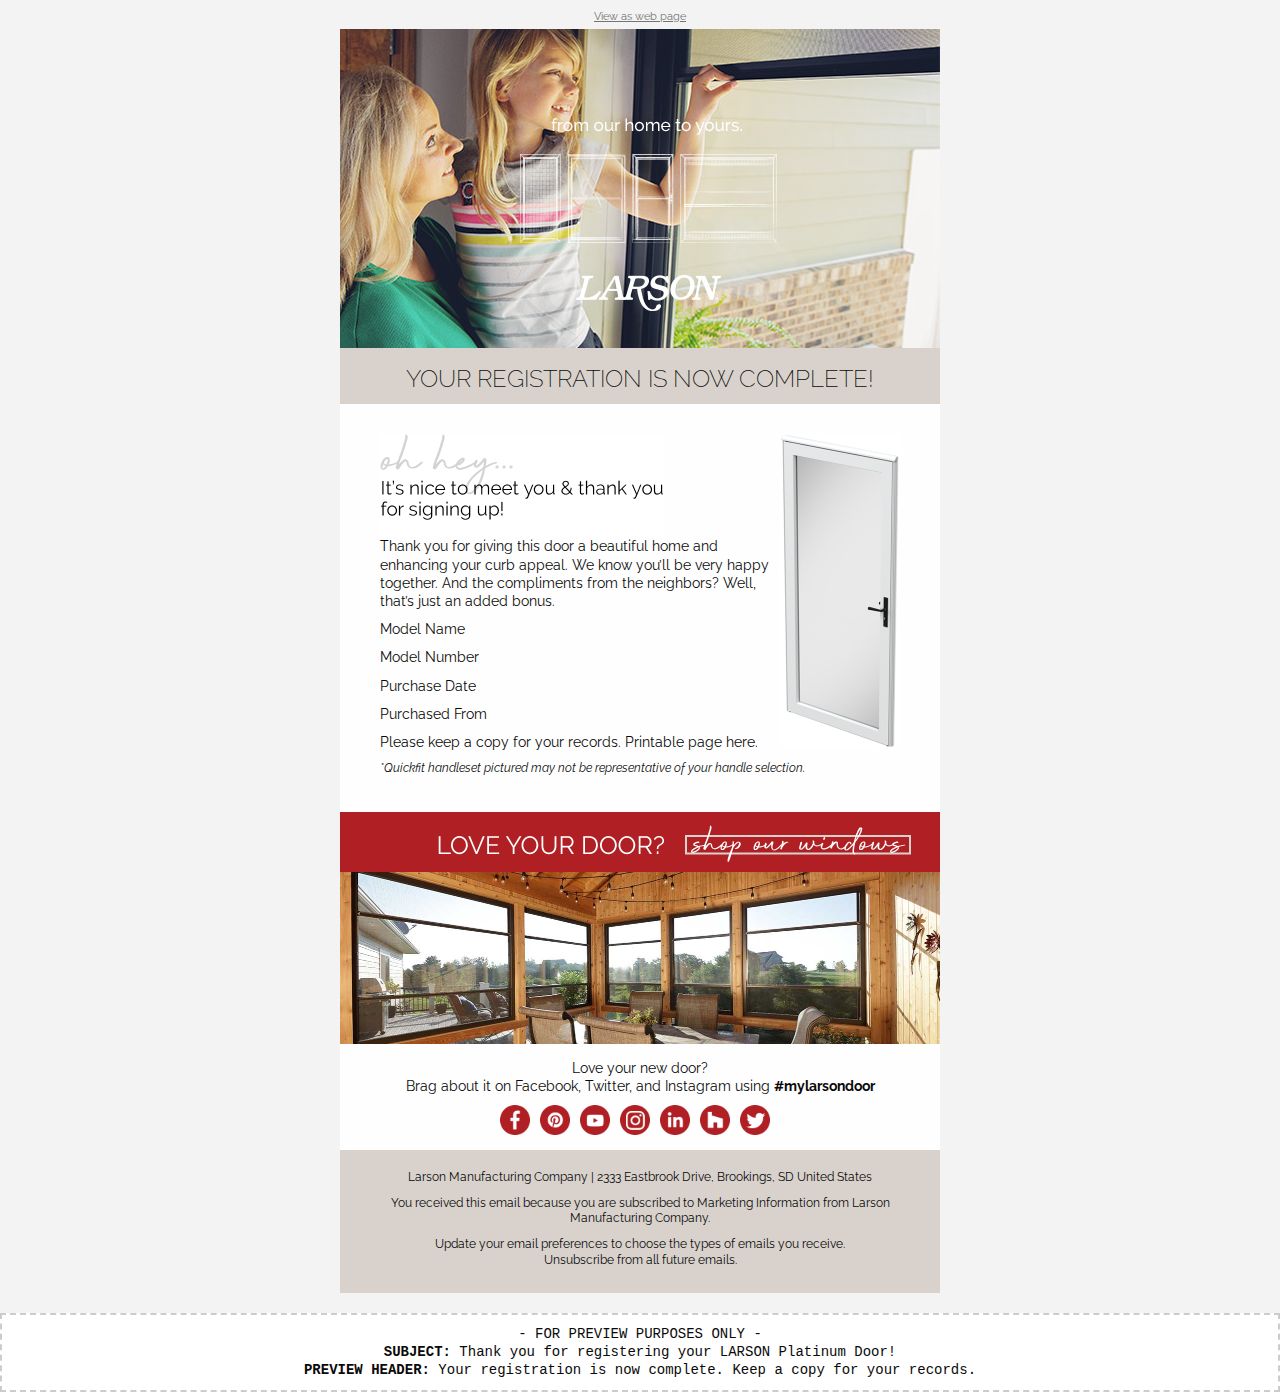
==== commit 3c29b491: "Add latest links" ====
--- a/registration.html
+++ b/registration.html
@@ -7,22 +7,25 @@
     <link rel="stylesheet" type="text/css" href="css/app.css">
     <meta http-equiv="Content-Type" content="text/html; charset=utf-8">
     <meta name="viewport" content="width=device-width">
-    <title>Larson Doors Welcome email</title>
+    <title>Thank you for registering your LARSON Platinum Door!</title>
     <!-- <style> -->
   </head>
   <body>
-    <span class="invisible-previewline">Hidden preview header line</span>
+    <span class="invisible-previewline">Your registration is now complete. Keep a copy for your records.</span>
     <table class="body">
       <tr>
         <td class="center" align="center" valign="top">
-          <center data-parsed>
+          <center data-parsed="">
+            
             <table class="spacer float-center"><tbody><tr><td height="10px" style="font-size:10px;line-height:10px;">&#xA0;</td></tr></tbody></table> 
             <span class="view-online text-center float-center" align="center"><a href="#" target="_blank">View as web page</a></span>
             <table class="spacer float-center"><tbody><tr><td height="5px" style="font-size:5px;line-height:5px;">&#xA0;</td></tr></tbody></table> 
             <table align="center" class="container float-center"><tbody><tr><td>
               <table class="row collapse"><tbody><tr>
-                <th class="no-bottom-padding small-12 large-12 columns first last" noexpander><table><tr><th>
-                  <img src="assets/img/larson-doors-registration-banner_01.jpg" width="600" title="From our home to yours - LARSON" alt="From our home to yours - LARSON">
+                <th class="no-bottom-padding small-12 large-12 columns first last" noexpander=""><table><tr><th>
+                  <a href="https://www.larsondoors.com">
+                      <img src="assets/img/larson-doors-registration-banner_01.jpg" width="600" title="From our home to yours - LARSON" alt="From our home to yours - LARSON">
+                  </a>
                 </th>
 <th class="expander"></th></tr></table></th>
               </tr></tbody></table>
@@ -57,8 +60,10 @@
               </tr></tbody></table>
               <table class="row collapse cta-full-width-img"><tbody><tr>
                 <th class="small-12 large-12 columns first last"><table><tr><th>
-                  <img src="assets/img/cta-04-shop-our-windows.png" title="Love your door? Shop our windows" alt="Love your door? Shop our windows">
-                  <img src="assets/img/registration-windows.jpg" alt>
+                    <a href="https://www.larsondoors.com/windows">
+                        <img src="assets/img/cta-04-shop-our-windows.png" title="Love your door? Shop our windows" alt="Love your door? Shop our windows">
+                    </a>
+                  <a href="https://www.larsondoors.com/windows"><img src="assets/img/registration-windows.jpg" width="600" height="172" alt="LARSON windows"></a>
                 </th>
 <th class="expander"></th></tr></table></th>
               </tr></tbody></table>
@@ -66,38 +71,38 @@
                 <th class="small-12 large-12 columns first last"><table><tr><th>
                   <p class="text-center">Love your new door?<br>
                     Brag about it on Facebook, Twitter, and Instagram using <strong>#mylarsondoor</strong></p>
-                  <table align="center" cellpadding="10" class="sm-icons">
-                    <tr>
-                      <td width="40" align="center"><a href="#">
-                          <img src="assets/img/facebook.png" alt="Facebook" title="Facebook" class="sm-icon" width="30" height="30">
-                        </a>
-                      </td>
-                      <td width="40" align="center"><a href="#">
-                          <img src="assets/img/pinterest.png" alt="Pinterest" title="Pinterest" class="sm-icon" width="30" height="30">
-                        </a>
-                      </td>
-                      <td width="40" align="center"><a href="#">
-                          <img src="assets/img/youtube.png" alt="YouTube" title="YouTube" class="sm-icon" width="30" height="30">
-                        </a>
-                      </td>
-                      <td width="40" align="center"><a href="#">
-                          <img src="assets/img/instagram.png" alt="Instagram" title="Instagram" class="sm-icon" width="30" height="30">
-                        </a>
-                      </td>
-                      <td width="40" align="center"><a href="#">
-                          <img src="assets/img/linkedin.png" alt="LinkedIn" title="LinkedIn" class="sm-icon" width="30" height="30">
-                        </a>
-                      </td>
-                      <td width="40" align="center"><a href="#">
-                          <img src="assets/img/houzz.png" alt="Houzz" title="Houzz" class="sm-icon" width="30" height="30">
-                        </a>
-                      </td>
-                      <td width="40" align="center"><a href="#">
-                          <img src="assets/img/twitter.png" alt="Twitter" title="Twitter" class="sm-icon" width="30" height="30">
-                        </a>
-                      </td>
-                    </tr>
-                  </table>
+                    <table align="center" cellpadding="10" class="sm-icons">
+                        <tr>
+                            <td width="40" align="center"><a href="https://www.facebook.com/larsonstormdoors">
+                                    <img src="assets/img/facebook.png" alt="Facebook" title="Facebook" class="sm-icon" width="30" height="30">
+                                </a>
+                            </td>
+                            <td width="40" align="center"><a href="https://www.pinterest.com/larsondoors/">
+                                    <img src="assets/img/pinterest.png" alt="Pinterest" title="Pinterest" class="sm-icon" width="30" height="30">
+                                </a>
+                            </td>
+                            <td width="40" align="center"><a href="https://www.youtube.com/user/LarsonStormDoors">
+                                    <img src="assets/img/youtube.png" alt="YouTube" title="YouTube" class="sm-icon" width="30" height="30">
+                                </a>
+                            </td>
+                            <td width="40" align="center"><a href="https://www.instagram.com/larsondoors">
+                                    <img src="assets/img/instagram.png" alt="Instagram" title="Instagram" class="sm-icon" width="30" height="30">
+                                </a>
+                            </td>
+                            <td width="40" align="center"><a href="https://www.linkedin.com/company/larson-manufacturing">
+                                    <img src="assets/img/linkedin.png" alt="LinkedIn" title="LinkedIn" class="sm-icon" width="30" height="30">
+                                </a>
+                            </td>
+                            <td width="40" align="center"><a href="https://www.houzz.com/pro/larsondoors">
+                                    <img src="assets/img/houzz.png" alt="Houzz" title="Houzz" class="sm-icon" width="30" height="30">
+                                </a>
+                            </td>
+                            <td width="40" align="center"><a href="https://twitter.com/LarsonDoors?lang=en">
+                                    <img src="assets/img/twitter.png" alt="Twitter" title="Twitter" class="sm-icon" width="30" height="30">
+                                </a>
+                            </td>
+                        </tr>
+                    </table>
                 </th>
 <th class="expander"></th></tr></table></th>
               </tr></tbody></table>
@@ -117,6 +122,8 @@
 <th class="expander"></th></tr></table></th>
               </tr></tbody></table>
             </td></tr></tbody></table>
+            <table class="spacer float-center"><tbody><tr><td height="20px" style="font-size:20px;line-height:20px;">&#xA0;</td></tr></tbody></table> 
+            <div class="preview-subject float-center" align="center">- FOR PREVIEW PURPOSES ONLY -<br><strong>SUBJECT:</strong> Thank you for registering your LARSON Platinum Door!<br><strong>PREVIEW HEADER:</strong> Your registration is now complete. Keep a copy for your records.</div>
           </center>
         </td>
       </tr>
--- a/css/app.css
+++ b/css/app.css
@@ -1375,6 +1375,12 @@
 a:hover {
   color: #0a0a0a; }
 
+.preview-subject {
+  font-family: monospace;
+  border: 2px dashed #cccccc;
+  padding: 10px;
+  background: #ffffff; }
+
 .main-heading {
   background-color: #d9d2cc; }
   .main-heading h1 {
@@ -1433,4 +1439,4 @@
   table.sm-icons img.sm-icon {
     width: 30px; } }
 
-/*# sourceMappingURL=[data-uri] */
+/*# sourceMappingURL=[data-uri] */
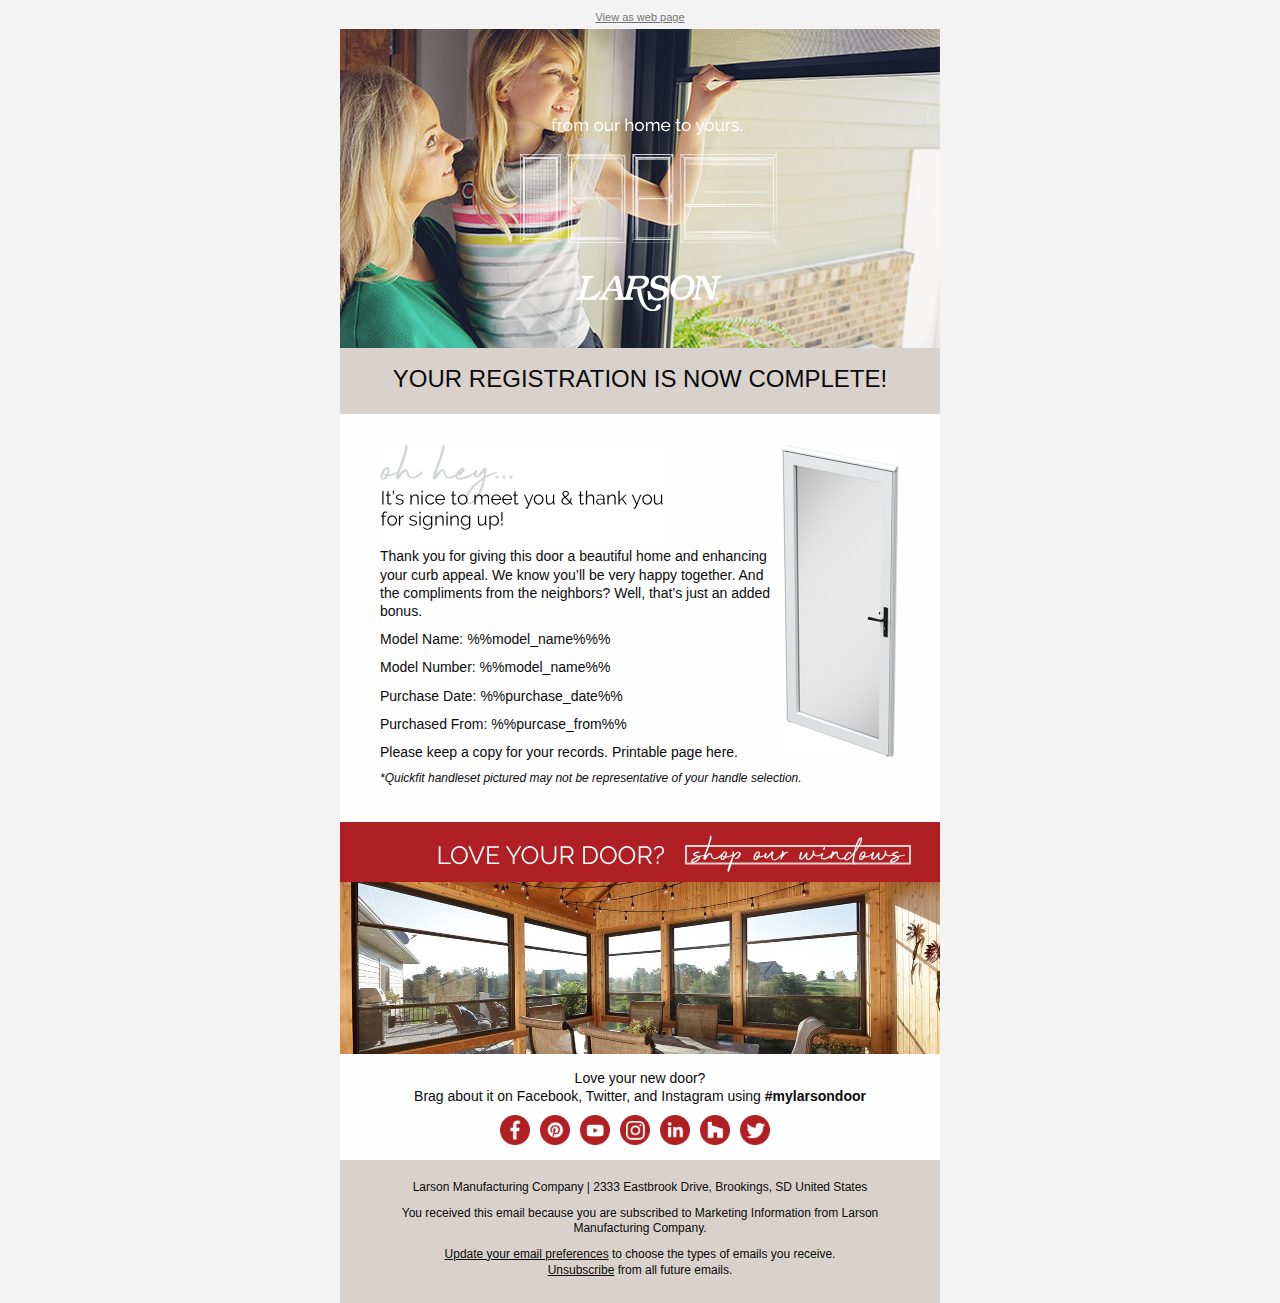
==== commit d5d44e83: "Add updated Welcom & Registration emails" ====
--- a/registration.html
+++ b/registration.html
@@ -1,135 +1 @@
-
-<!DOCTYPE html PUBLIC "-//W3C//DTD XHTML 1.0 Transitional//EN"
-"http://www.w3.org/TR/xhtml1/DTD/xhtml1-transitional.dtd">
-
-<html xmlns="http://www.w3.org/1999/xhtml" lang="en" xml:lang="en">
-  <head>
-    <link rel="stylesheet" type="text/css" href="css/app.css">
-    <meta http-equiv="Content-Type" content="text/html; charset=utf-8">
-    <meta name="viewport" content="width=device-width">
-    <title>Thank you for registering your LARSON Platinum Door!</title>
-    <!-- <style> -->
-  </head>
-  <body>
-    <span class="invisible-previewline">Your registration is now complete. Keep a copy for your records.</span>
-    <table class="body">
-      <tr>
-        <td class="center" align="center" valign="top">
-          <center data-parsed="">
-            
-            <table class="spacer float-center"><tbody><tr><td height="10px" style="font-size:10px;line-height:10px;">&#xA0;</td></tr></tbody></table> 
-            <span class="view-online text-center float-center" align="center"><a href="#" target="_blank">View as web page</a></span>
-            <table class="spacer float-center"><tbody><tr><td height="5px" style="font-size:5px;line-height:5px;">&#xA0;</td></tr></tbody></table> 
-            <table align="center" class="container float-center"><tbody><tr><td>
-              <table class="row collapse"><tbody><tr>
-                <th class="no-bottom-padding small-12 large-12 columns first last" noexpander=""><table><tr><th>
-                  <a href="https://www.larsondoors.com">
-                      <img src="assets/img/larson-doors-registration-banner_01.jpg" width="600" title="From our home to yours - LARSON" alt="From our home to yours - LARSON">
-                  </a>
-                </th>
-<th class="expander"></th></tr></table></th>
-              </tr></tbody></table>
-              <table class="row"><tbody><tr>
-                <th class="main-heading no-bottom-padding small-12 large-12 columns first last"><table><tr><th>
-                  <table class="spacer"><tbody><tr><td height="15px" style="font-size:15px;line-height:15px;">&#xA0;</td></tr></tbody></table> 
-                  <h1 class="registration">YOUR REGISTRATION IS NOW COMPLETE!</h1>
-                  <table class="spacer"><tbody><tr><td height="10px" style="font-size:10px;line-height:10px;">&#xA0;</td></tr></tbody></table> 
-                </th>
-<th class="expander"></th></tr></table></th>
-              </tr></tbody></table>
-              <table class="row"><tbody><tr>
-                <th class="small-12 large-12 columns first last"><table><tr><th>
-                  <table class="spacer"><tbody><tr><td height="30px" style="font-size:30px;line-height:30px;">&#xA0;</td></tr></tbody></table> 
-                  <div class="show-for-large">
-                    <img src="assets/img/body-larson-door-inline.jpg" align="right" class="float-right inline-element" alt="Larson door">
-                  </div>
-                  <img src="assets/img/body-heading-oh-hey-registration.png" width="284" height="87" class="body-heading-registration" title="Get to know LARSON Manufacturing" alt="Get to know LARSON Manufacturing">
-            
-                  <p>Thank you for giving this door a beautiful home and enhancing your curb appeal. We know you’ll be very
-                    happy together. And the compliments from the neighbors? Well, that’s just an added bonus.</p>
-                  <p>Model Name</p>
-                  <p> Model Number </p>
-                  <p> Purchase Date </p>
-                  <p> Purchased From </p>
-                  <p>Please keep a copy for your records. Printable page here.</p>
-                  <p class="smaller">*Quickfit handleset pictured may not be representative of your handle selection.</p>
-            
-                  <table class="spacer"><tbody><tr><td height="10px" style="font-size:10px;line-height:10px;">&#xA0;</td></tr></tbody></table> 
-                </th>
-<th class="expander"></th></tr></table></th>
-              </tr></tbody></table>
-              <table class="row collapse cta-full-width-img"><tbody><tr>
-                <th class="small-12 large-12 columns first last"><table><tr><th>
-                    <a href="https://www.larsondoors.com/windows">
-                        <img src="assets/img/cta-04-shop-our-windows.png" title="Love your door? Shop our windows" alt="Love your door? Shop our windows">
-                    </a>
-                  <a href="https://www.larsondoors.com/windows"><img src="assets/img/registration-windows.jpg" width="600" height="172" alt="LARSON windows"></a>
-                </th>
-<th class="expander"></th></tr></table></th>
-              </tr></tbody></table>
-              <table class="row"><tbody><tr>
-                <th class="small-12 large-12 columns first last"><table><tr><th>
-                  <p class="text-center">Love your new door?<br>
-                    Brag about it on Facebook, Twitter, and Instagram using <strong>#mylarsondoor</strong></p>
-                    <table align="center" cellpadding="10" class="sm-icons">
-                        <tr>
-                            <td width="40" align="center"><a href="https://www.facebook.com/larsonstormdoors">
-                                    <img src="assets/img/facebook.png" alt="Facebook" title="Facebook" class="sm-icon" width="30" height="30">
-                                </a>
-                            </td>
-                            <td width="40" align="center"><a href="https://www.pinterest.com/larsondoors/">
-                                    <img src="assets/img/pinterest.png" alt="Pinterest" title="Pinterest" class="sm-icon" width="30" height="30">
-                                </a>
-                            </td>
-                            <td width="40" align="center"><a href="https://www.youtube.com/user/LarsonStormDoors">
-                                    <img src="assets/img/youtube.png" alt="YouTube" title="YouTube" class="sm-icon" width="30" height="30">
-                                </a>
-                            </td>
-                            <td width="40" align="center"><a href="https://www.instagram.com/larsondoors">
-                                    <img src="assets/img/instagram.png" alt="Instagram" title="Instagram" class="sm-icon" width="30" height="30">
-                                </a>
-                            </td>
-                            <td width="40" align="center"><a href="https://www.linkedin.com/company/larson-manufacturing">
-                                    <img src="assets/img/linkedin.png" alt="LinkedIn" title="LinkedIn" class="sm-icon" width="30" height="30">
-                                </a>
-                            </td>
-                            <td width="40" align="center"><a href="https://www.houzz.com/pro/larsondoors">
-                                    <img src="assets/img/houzz.png" alt="Houzz" title="Houzz" class="sm-icon" width="30" height="30">
-                                </a>
-                            </td>
-                            <td width="40" align="center"><a href="https://twitter.com/LarsonDoors?lang=en">
-                                    <img src="assets/img/twitter.png" alt="Twitter" title="Twitter" class="sm-icon" width="30" height="30">
-                                </a>
-                            </td>
-                        </tr>
-                    </table>
-                </th>
-<th class="expander"></th></tr></table></th>
-              </tr></tbody></table>
-              <table class="row footer"><tbody><tr>
-                <th class="small-12 large-12 columns first last"><table><tr><th>
-                  <table class="spacer"><tbody><tr><td height="20px" style="font-size:20px;line-height:20px;">&#xA0;</td></tr></tbody></table> 
-                  <p class="text-center">
-                    Larson Manufacturing Company | 2333 Eastbrook Drive, Brookings, SD United States</p>
-                  <p class="text-center">
-                    You received this email because you are subscribed to Marketing Information from Larson Manufacturing
-                    Company.
-                  </p>
-                  <p class="text-center">Update your email preferences to choose the types of emails you receive.<br>
-                    Unsubscribe from all future emails.
-                  </p>
-                </th>
-<th class="expander"></th></tr></table></th>
-              </tr></tbody></table>
-            </td></tr></tbody></table>
-            <table class="spacer float-center"><tbody><tr><td height="20px" style="font-size:20px;line-height:20px;">&#xA0;</td></tr></tbody></table> 
-            <div class="preview-subject float-center" align="center">- FOR PREVIEW PURPOSES ONLY -<br><strong>SUBJECT:</strong> Thank you for registering your LARSON Platinum Door!<br><strong>PREVIEW HEADER:</strong> Your registration is now complete. Keep a copy for your records.</div>
-          </center>
-        </td>
-      </tr>
-    </table>
-    <!-- prevent Gmail on iOS font size manipulation -->
-   <div style="display:none; white-space:nowrap; font:15px courier; line-height:0;"> &nbsp; &nbsp; &nbsp; &nbsp; &nbsp; &nbsp; &nbsp; &nbsp; &nbsp; &nbsp; &nbsp; &nbsp; &nbsp; &nbsp; &nbsp; &nbsp; &nbsp; &nbsp; &nbsp; &nbsp; &nbsp; &nbsp; &nbsp; &nbsp; &nbsp; &nbsp; &nbsp; &nbsp; &nbsp; &nbsp; </div>
-  </body>
-</html>
-
+<!DOCTYPE html PUBLIC "-//W3C//DTD XHTML 1.0 Transitional//EN" "http://www.w3.org/TR/xhtml1/DTD/xhtml1-transitional.dtd"><html xmlns="http://www.w3.org/1999/xhtml" lang="en" xml:lang="en"><head><meta http-equiv="Content-Type" content="text/html; charset=utf-8"><meta name="viewport" content="width=device-width"><title>Thank you for registering your LARSON Platinum Door!</title><style>@media only screen{html{min-height:100%;background:#f3f3f3}}@media only screen and (max-width:640px){table.body table.container .show-for-large{display:none!important;width:0;mso-hide:all;overflow:hidden}}@media only screen and (max-width:640px){table.body img{width:auto;height:auto}table.body center{min-width:0!important}table.body .container{width:95%!important}table.body .columns{height:auto!important;-moz-box-sizing:border-box;-webkit-box-sizing:border-box;box-sizing:border-box;padding-left:40px!important;padding-right:40px!important}table.body .collapse .columns{padding-left:0!important;padding-right:0!important}th.small-12{display:inline-block!important;width:100%!important}}@media only screen and (max-width:616px){table.sm-icons img.sm-icon{width:30px}}</style></head><body style="-moz-box-sizing:border-box;-ms-text-size-adjust:100%;-webkit-box-sizing:border-box;-webkit-text-size-adjust:100%;Margin:0;box-sizing:border-box;color:#0a0a0a;font-family:Raleway,Helvetica,Arial,sans-serif;font-size:14px;font-weight:400;line-height:1.3;margin:0;min-width:100%;padding:0;text-align:left;width:100%!important"><span class="invisible-previewline" style="color:#f3f3f3;display:none!important;font-size:1px;line-height:1px;max-height:0;max-width:0;mso-hide:all!important;opacity:0;overflow:hidden;visibility:hidden">Your registration is now complete. Keep a copy for your records.</span><table class="body" style="Margin:0;background:#f3f3f3;border-collapse:collapse;border-spacing:0;color:#0a0a0a;font-family:Raleway,Helvetica,Arial,sans-serif;font-size:14px;font-weight:400;height:100%;line-height:1.3;margin:0;padding:0;text-align:left;vertical-align:top;width:100%"><tr style="padding:0;text-align:left;vertical-align:top"><td class="center" align="center" valign="top" style="-moz-hyphens:none;-ms-hyphens:none;-webkit-hyphens:none;Margin:0;border-collapse:collapse!important;color:#0a0a0a;font-family:Raleway,Helvetica,Arial,sans-serif;font-size:14px;font-weight:400;hyphens:none;line-height:1.3;margin:0;padding:0;text-align:left;vertical-align:top;word-wrap:break-word"><center data-parsed="" style="min-width:600px;width:100%"><table class="spacer float-center" style="Margin:0 auto;border-collapse:collapse;border-spacing:0;float:none;margin:0 auto;padding:0;text-align:center;vertical-align:top;width:100%"><tbody><tr style="padding:0;text-align:left;vertical-align:top"><td height="10px" style="-moz-hyphens:none;-ms-hyphens:none;-webkit-hyphens:none;Margin:0;border-collapse:collapse!important;color:#0a0a0a;font-family:Raleway,Helvetica,Arial,sans-serif;font-size:10px;font-weight:400;hyphens:none;line-height:10px;margin:0;mso-line-height-rule:exactly;padding:0;text-align:left;vertical-align:top;word-wrap:break-word">&#xA0;</td></tr></tbody></table><span class="view-online text-center float-center" align="center" style="display:block;font-size:11px;text-align:center;width:100%"><a href="#" target="_blank" style="Margin:0;color:#737373;font-family:Raleway,Helvetica,Arial,sans-serif;font-weight:400;line-height:1.3;margin:0;padding:0;text-align:left;text-decoration:underline">View as web page</a></span><table class="spacer float-center" style="Margin:0 auto;border-collapse:collapse;border-spacing:0;float:none;margin:0 auto;padding:0;text-align:center;vertical-align:top;width:100%"><tbody><tr style="padding:0;text-align:left;vertical-align:top"><td height="5px" style="-moz-hyphens:none;-ms-hyphens:none;-webkit-hyphens:none;Margin:0;border-collapse:collapse!important;color:#0a0a0a;font-family:Raleway,Helvetica,Arial,sans-serif;font-size:5px;font-weight:400;hyphens:none;line-height:5px;margin:0;mso-line-height-rule:exactly;padding:0;text-align:left;vertical-align:top;word-wrap:break-word">&#xA0;</td></tr></tbody></table><table align="center" class="container float-center" style="Margin:0 auto;background:#fefefe;border-collapse:collapse;border-spacing:0;float:none;margin:0 auto;padding:0;text-align:center;vertical-align:top;width:600px"><tbody><tr style="padding:0;text-align:left;vertical-align:top"><td style="-moz-hyphens:none;-ms-hyphens:none;-webkit-hyphens:none;Margin:0;border-collapse:collapse!important;color:#0a0a0a;font-family:Raleway,Helvetica,Arial,sans-serif;font-size:14px;font-weight:400;hyphens:none;line-height:1.3;margin:0;padding:0;text-align:left;vertical-align:top;word-wrap:break-word"><table class="row collapse" style="border-collapse:collapse;border-spacing:0;display:table;padding:0;position:relative;text-align:left;vertical-align:top;width:100%"><tbody><tr style="padding:0;text-align:left;vertical-align:top"><th class="no-bottom-padding small-12 large-12 columns first last" style="Margin:0 auto;color:#0a0a0a;font-family:Raleway,Helvetica,Arial,sans-serif;font-size:14px;font-weight:400;line-height:1.3;margin:0 auto;padding:0;padding-bottom:0!important;padding-left:0;padding-right:0;text-align:left;width:620px"><table style="border-collapse:collapse;border-spacing:0;padding:0;text-align:left;vertical-align:top;width:100%"><tr style="padding:0;text-align:left;vertical-align:top"><th style="Margin:0;color:#0a0a0a;font-family:Raleway,Helvetica,Arial,sans-serif;font-size:14px;font-weight:400;line-height:1.3;margin:0;padding:0;text-align:left"><a href="https://www.larsondoors.com" style="Margin:0;color:#0a0a0a;font-family:Raleway,Helvetica,Arial,sans-serif;font-weight:400;line-height:1.3;margin:0;padding:0;text-align:left;text-decoration:none"><img src="assets/img/larson-doors-registration-banner_01.jpg" width="600" title="From our home to yours - LARSON" alt="From our home to yours - LARSON" style="-ms-interpolation-mode:bicubic;border:none;clear:both;display:block;max-width:100%;outline:0;text-decoration:none;width:auto"></a></th></tr></table></th></tr></tbody></table><table class="row" style="border-collapse:collapse;border-spacing:0;display:table;padding:0;position:relative;text-align:left;vertical-align:top;width:100%"><tbody><tr style="padding:0;text-align:left;vertical-align:top"><th class="main-heading no-bottom-padding small-12 large-12 columns first last" style="Margin:0 auto;background-color:#d9d2cc;color:#0a0a0a;font-family:Raleway,Helvetica,Arial,sans-serif;font-size:14px;font-weight:400;line-height:1.3;margin:0 auto;padding:0;padding-bottom:0!important;padding-left:40px;padding-right:40px;text-align:left;width:560px"><table style="border-collapse:collapse;border-spacing:0;padding:0;text-align:left;vertical-align:top;width:100%"><tr style="padding:0;text-align:left;vertical-align:top"><th style="Margin:0;color:#0a0a0a;font-family:Raleway,Helvetica,Arial,sans-serif;font-size:14px;font-weight:400;line-height:1.3;margin:0;padding:0;text-align:left"><table class="spacer" style="border-collapse:collapse;border-spacing:0;padding:0;text-align:left;vertical-align:top;width:100%"><tbody><tr style="padding:0;text-align:left;vertical-align:top"><td height="15px" style="-moz-hyphens:none;-ms-hyphens:none;-webkit-hyphens:none;Margin:0;border-collapse:collapse!important;color:#0a0a0a;font-family:Raleway,Helvetica,Arial,sans-serif;font-size:15px;font-weight:400;hyphens:none;line-height:15px;margin:0;mso-line-height-rule:exactly;padding:0;text-align:left;vertical-align:top;word-wrap:break-word">&#xA0;</td></tr></tbody></table><h1 class="registration" style="Margin:0;Margin-bottom:10px;color:inherit;font-family:Raleway,Helvetica,Arial,sans-serif;font-size:24px;font-weight:200;line-height:1.3;margin:0;margin-bottom:10px;padding:0;text-align:center;word-wrap:normal">YOUR REGISTRATION IS NOW COMPLETE!</h1><table class="spacer" style="border-collapse:collapse;border-spacing:0;padding:0;text-align:left;vertical-align:top;width:100%"><tbody><tr style="padding:0;text-align:left;vertical-align:top"><td height="10px" style="-moz-hyphens:none;-ms-hyphens:none;-webkit-hyphens:none;Margin:0;border-collapse:collapse!important;color:#0a0a0a;font-family:Raleway,Helvetica,Arial,sans-serif;font-size:10px;font-weight:400;hyphens:none;line-height:10px;margin:0;mso-line-height-rule:exactly;padding:0;text-align:left;vertical-align:top;word-wrap:break-word">&#xA0;</td></tr></tbody></table></th><th class="expander" style="Margin:0;color:#0a0a0a;font-family:Raleway,Helvetica,Arial,sans-serif;font-size:14px;font-weight:400;line-height:1.3;margin:0;padding:0!important;text-align:left;visibility:hidden;width:0"></th></tr></table></th></tr></tbody></table><table class="row" style="border-collapse:collapse;border-spacing:0;display:table;padding:0;position:relative;text-align:left;vertical-align:top;width:100%"><tbody><tr style="padding:0;text-align:left;vertical-align:top"><th class="small-12 large-12 columns first last" style="Margin:0 auto;color:#0a0a0a;font-family:Raleway,Helvetica,Arial,sans-serif;font-size:14px;font-weight:400;line-height:1.3;margin:0 auto;padding:0;padding-bottom:15px;padding-left:40px;padding-right:40px;text-align:left;width:560px"><table style="border-collapse:collapse;border-spacing:0;padding:0;text-align:left;vertical-align:top;width:100%"><tr style="padding:0;text-align:left;vertical-align:top"><th style="Margin:0;color:#0a0a0a;font-family:Raleway,Helvetica,Arial,sans-serif;font-size:14px;font-weight:400;line-height:1.3;margin:0;padding:0;text-align:left"><table class="spacer" style="border-collapse:collapse;border-spacing:0;padding:0;text-align:left;vertical-align:top;width:100%"><tbody><tr style="padding:0;text-align:left;vertical-align:top"><td height="30px" style="-moz-hyphens:none;-ms-hyphens:none;-webkit-hyphens:none;Margin:0;border-collapse:collapse!important;color:#0a0a0a;font-family:Raleway,Helvetica,Arial,sans-serif;font-size:30px;font-weight:400;hyphens:none;line-height:30px;margin:0;mso-line-height-rule:exactly;padding:0;text-align:left;vertical-align:top;word-wrap:break-word">&#xA0;</td></tr></tbody></table><div class="show-for-large"><img src="assets/img/body-larson-door-inline.jpg" align="right" class="float-right inline-element" alt="Larson door" style="-ms-interpolation-mode:bicubic;clear:none;display:inline-block;float:right;height:314px;max-width:100%;outline:0;text-align:right;text-decoration:none;width:121px"></div><img src="assets/img/body-heading-oh-hey-registration.png" width="284" height="87" class="body-heading-registration" title="Get to know LARSON Manufacturing" alt="Get to know LARSON Manufacturing" style="-ms-interpolation-mode:bicubic;clear:none;display:inline-block;height:103px;max-width:100%;outline:0;text-decoration:none;width:284px"><p style="Margin:0;Margin-bottom:10px;color:#0a0a0a;font-family:Raleway,Helvetica,Arial,sans-serif;font-size:14px;font-weight:400;line-height:1.3;margin:0;margin-bottom:10px;padding:0;text-align:left">Thank you for giving this door a beautiful home and enhancing your curb appeal. We know you’ll be very happy together. And the compliments from the neighbors? Well, that’s just an added bonus.</p><p style="Margin:0;Margin-bottom:10px;color:#0a0a0a;font-family:Raleway,Helvetica,Arial,sans-serif;font-size:14px;font-weight:400;line-height:1.3;margin:0;margin-bottom:10px;padding:0;text-align:left">Model Name: %%model_name%%%</p><p style="Margin:0;Margin-bottom:10px;color:#0a0a0a;font-family:Raleway,Helvetica,Arial,sans-serif;font-size:14px;font-weight:400;line-height:1.3;margin:0;margin-bottom:10px;padding:0;text-align:left">Model Number: %%model_name%%</p><p style="Margin:0;Margin-bottom:10px;color:#0a0a0a;font-family:Raleway,Helvetica,Arial,sans-serif;font-size:14px;font-weight:400;line-height:1.3;margin:0;margin-bottom:10px;padding:0;text-align:left">Purchase Date: %%purchase_date%%</p><p style="Margin:0;Margin-bottom:10px;color:#0a0a0a;font-family:Raleway,Helvetica,Arial,sans-serif;font-size:14px;font-weight:400;line-height:1.3;margin:0;margin-bottom:10px;padding:0;text-align:left">Purchased From: %%purcase_from%%</p><p style="Margin:0;Margin-bottom:10px;color:#0a0a0a;font-family:Raleway,Helvetica,Arial,sans-serif;font-size:14px;font-weight:400;line-height:1.3;margin:0;margin-bottom:10px;padding:0;text-align:left">Please keep a copy for your records. Printable page here.</p><p class="smaller" style="Margin:0;Margin-bottom:10px;color:#0a0a0a;font-family:Raleway,Helvetica,Arial,sans-serif;font-size:12px;font-style:italic;font-weight:400;line-height:1.3;margin:0;margin-bottom:10px;padding:0;text-align:left">*Quickfit handleset pictured may not be representative of your handle selection.</p><table class="spacer" style="border-collapse:collapse;border-spacing:0;padding:0;text-align:left;vertical-align:top;width:100%"><tbody><tr style="padding:0;text-align:left;vertical-align:top"><td height="10px" style="-moz-hyphens:none;-ms-hyphens:none;-webkit-hyphens:none;Margin:0;border-collapse:collapse!important;color:#0a0a0a;font-family:Raleway,Helvetica,Arial,sans-serif;font-size:10px;font-weight:400;hyphens:none;line-height:10px;margin:0;mso-line-height-rule:exactly;padding:0;text-align:left;vertical-align:top;word-wrap:break-word">&#xA0;</td></tr></tbody></table></th><th class="expander" style="Margin:0;color:#0a0a0a;font-family:Raleway,Helvetica,Arial,sans-serif;font-size:14px;font-weight:400;line-height:1.3;margin:0;padding:0!important;text-align:left;visibility:hidden;width:0"></th></tr></table></th></tr></tbody></table><table class="row collapse cta-full-width-img" style="border-collapse:collapse;border-spacing:0;display:table;padding:0;position:relative;text-align:left;vertical-align:top;width:100%"><tbody><tr style="padding:0;text-align:left;vertical-align:top"><th class="small-12 large-12 columns first last" style="Margin:0 auto;color:#0a0a0a;font-family:Raleway,Helvetica,Arial,sans-serif;font-size:14px;font-weight:400;line-height:1.3;margin:0 auto;padding:0;padding-bottom:15px;padding-left:0;padding-right:0;text-align:left;width:620px"><table style="border-collapse:collapse;border-spacing:0;padding:0;text-align:left;vertical-align:top;width:100%"><tr style="padding:0;text-align:left;vertical-align:top"><th style="Margin:0;color:#0a0a0a;font-family:Raleway,Helvetica,Arial,sans-serif;font-size:14px;font-weight:400;line-height:1.3;margin:0;padding:0;text-align:left"><a href="https://www.larsondoors.com/windows" style="Margin:0;color:#0a0a0a;font-family:Raleway,Helvetica,Arial,sans-serif;font-weight:400;line-height:1.3;margin:0;padding:0;text-align:left;text-decoration:none"><img src="assets/img/cta-04-shop-our-windows.png" title="Love your door? Shop our windows" alt="Love your door? Shop our windows" style="-ms-interpolation-mode:bicubic;border:none;clear:both;display:block;max-width:100%;outline:0;text-decoration:none;width:auto"> </a><a href="https://www.larsondoors.com/windows" style="Margin:0;color:#0a0a0a;font-family:Raleway,Helvetica,Arial,sans-serif;font-weight:400;line-height:1.3;margin:0;padding:0;text-align:left;text-decoration:none"><img src="assets/img/registration-windows.jpg" width="600" height="172" alt="LARSON windows" style="-ms-interpolation-mode:bicubic;border:none;clear:both;display:block;max-width:100%;outline:0;text-decoration:none;width:auto"></a></th><th class="expander" style="Margin:0;color:#0a0a0a;font-family:Raleway,Helvetica,Arial,sans-serif;font-size:14px;font-weight:400;line-height:1.3;margin:0;padding:0!important;text-align:left;visibility:hidden;width:0"></th></tr></table></th></tr></tbody></table><table class="row" style="border-collapse:collapse;border-spacing:0;display:table;padding:0;position:relative;text-align:left;vertical-align:top;width:100%"><tbody><tr style="padding:0;text-align:left;vertical-align:top"><th class="small-12 large-12 columns first last" style="Margin:0 auto;color:#0a0a0a;font-family:Raleway,Helvetica,Arial,sans-serif;font-size:14px;font-weight:400;line-height:1.3;margin:0 auto;padding:0;padding-bottom:15px;padding-left:40px;padding-right:40px;text-align:left;width:560px"><table style="border-collapse:collapse;border-spacing:0;padding:0;text-align:left;vertical-align:top;width:100%"><tr style="padding:0;text-align:left;vertical-align:top"><th style="Margin:0;color:#0a0a0a;font-family:Raleway,Helvetica,Arial,sans-serif;font-size:14px;font-weight:400;line-height:1.3;margin:0;padding:0;text-align:left"><p class="text-center" style="Margin:0;Margin-bottom:10px;color:#0a0a0a;font-family:Raleway,Helvetica,Arial,sans-serif;font-size:14px;font-weight:400;line-height:1.3;margin:0;margin-bottom:10px;padding:0;text-align:center">Love your new door?<br>Brag about it on Facebook, Twitter, and Instagram using <strong>#mylarsondoor</strong></p><table align="center" cellpadding="10" class="sm-icons" style="border-collapse:collapse;border-spacing:0;padding:0;text-align:left;vertical-align:top;width:280px"><tr style="padding:0;text-align:left;vertical-align:top"><td width="40" align="center" style="-moz-hyphens:none;-ms-hyphens:none;-webkit-hyphens:none;Margin:0;border-collapse:collapse!important;color:#0a0a0a;font-family:Raleway,Helvetica,Arial,sans-serif;font-size:14px;font-weight:400;hyphens:none;line-height:1.3;margin:0;padding:0;text-align:left;vertical-align:top;word-wrap:break-word"><a href="https://www.facebook.com/larsonstormdoors" style="Margin:0;color:#0a0a0a;font-family:Raleway,Helvetica,Arial,sans-serif;font-weight:400;line-height:1.3;margin:0;padding:0;text-align:left;text-decoration:none"><img src="assets/img/facebook.png" alt="Facebook" title="Facebook" class="sm-icon" width="30" height="30" style="-ms-interpolation-mode:bicubic;border:none;clear:both;display:block;max-width:100%;outline:0;text-decoration:none;width:30px"></a></td><td width="40" align="center" style="-moz-hyphens:none;-ms-hyphens:none;-webkit-hyphens:none;Margin:0;border-collapse:collapse!important;color:#0a0a0a;font-family:Raleway,Helvetica,Arial,sans-serif;font-size:14px;font-weight:400;hyphens:none;line-height:1.3;margin:0;padding:0;text-align:left;vertical-align:top;word-wrap:break-word"><a href="https://www.pinterest.com/larsondoors/" style="Margin:0;color:#0a0a0a;font-family:Raleway,Helvetica,Arial,sans-serif;font-weight:400;line-height:1.3;margin:0;padding:0;text-align:left;text-decoration:none"><img src="assets/img/pinterest.png" alt="Pinterest" title="Pinterest" class="sm-icon" width="30" height="30" style="-ms-interpolation-mode:bicubic;border:none;clear:both;display:block;max-width:100%;outline:0;text-decoration:none;width:30px"></a></td><td width="40" align="center" style="-moz-hyphens:none;-ms-hyphens:none;-webkit-hyphens:none;Margin:0;border-collapse:collapse!important;color:#0a0a0a;font-family:Raleway,Helvetica,Arial,sans-serif;font-size:14px;font-weight:400;hyphens:none;line-height:1.3;margin:0;padding:0;text-align:left;vertical-align:top;word-wrap:break-word"><a href="https://www.youtube.com/user/LarsonStormDoors" style="Margin:0;color:#0a0a0a;font-family:Raleway,Helvetica,Arial,sans-serif;font-weight:400;line-height:1.3;margin:0;padding:0;text-align:left;text-decoration:none"><img src="assets/img/youtube.png" alt="YouTube" title="YouTube" class="sm-icon" width="30" height="30" style="-ms-interpolation-mode:bicubic;border:none;clear:both;display:block;max-width:100%;outline:0;text-decoration:none;width:30px"></a></td><td width="40" align="center" style="-moz-hyphens:none;-ms-hyphens:none;-webkit-hyphens:none;Margin:0;border-collapse:collapse!important;color:#0a0a0a;font-family:Raleway,Helvetica,Arial,sans-serif;font-size:14px;font-weight:400;hyphens:none;line-height:1.3;margin:0;padding:0;text-align:left;vertical-align:top;word-wrap:break-word"><a href="https://www.instagram.com/larsondoors" style="Margin:0;color:#0a0a0a;font-family:Raleway,Helvetica,Arial,sans-serif;font-weight:400;line-height:1.3;margin:0;padding:0;text-align:left;text-decoration:none"><img src="assets/img/instagram.png" alt="Instagram" title="Instagram" class="sm-icon" width="30" height="30" style="-ms-interpolation-mode:bicubic;border:none;clear:both;display:block;max-width:100%;outline:0;text-decoration:none;width:30px"></a></td><td width="40" align="center" style="-moz-hyphens:none;-ms-hyphens:none;-webkit-hyphens:none;Margin:0;border-collapse:collapse!important;color:#0a0a0a;font-family:Raleway,Helvetica,Arial,sans-serif;font-size:14px;font-weight:400;hyphens:none;line-height:1.3;margin:0;padding:0;text-align:left;vertical-align:top;word-wrap:break-word"><a href="https://www.linkedin.com/company/larson-manufacturing" style="Margin:0;color:#0a0a0a;font-family:Raleway,Helvetica,Arial,sans-serif;font-weight:400;line-height:1.3;margin:0;padding:0;text-align:left;text-decoration:none"><img src="assets/img/linkedin.png" alt="LinkedIn" title="LinkedIn" class="sm-icon" width="30" height="30" style="-ms-interpolation-mode:bicubic;border:none;clear:both;display:block;max-width:100%;outline:0;text-decoration:none;width:30px"></a></td><td width="40" align="center" style="-moz-hyphens:none;-ms-hyphens:none;-webkit-hyphens:none;Margin:0;border-collapse:collapse!important;color:#0a0a0a;font-family:Raleway,Helvetica,Arial,sans-serif;font-size:14px;font-weight:400;hyphens:none;line-height:1.3;margin:0;padding:0;text-align:left;vertical-align:top;word-wrap:break-word"><a href="https://www.houzz.com/pro/larsondoors" style="Margin:0;color:#0a0a0a;font-family:Raleway,Helvetica,Arial,sans-serif;font-weight:400;line-height:1.3;margin:0;padding:0;text-align:left;text-decoration:none"><img src="assets/img/houzz.png" alt="Houzz" title="Houzz" class="sm-icon" width="30" height="30" style="-ms-interpolation-mode:bicubic;border:none;clear:both;display:block;max-width:100%;outline:0;text-decoration:none;width:30px"></a></td><td width="40" align="center" style="-moz-hyphens:none;-ms-hyphens:none;-webkit-hyphens:none;Margin:0;border-collapse:collapse!important;color:#0a0a0a;font-family:Raleway,Helvetica,Arial,sans-serif;font-size:14px;font-weight:400;hyphens:none;line-height:1.3;margin:0;padding:0;text-align:left;vertical-align:top;word-wrap:break-word"><a href="https://twitter.com/LarsonDoors?lang=en" style="Margin:0;color:#0a0a0a;font-family:Raleway,Helvetica,Arial,sans-serif;font-weight:400;line-height:1.3;margin:0;padding:0;text-align:left;text-decoration:none"><img src="assets/img/twitter.png" alt="Twitter" title="Twitter" class="sm-icon" width="30" height="30" style="-ms-interpolation-mode:bicubic;border:none;clear:both;display:block;max-width:100%;outline:0;text-decoration:none;width:30px"></a></td></tr></table></th><th class="expander" style="Margin:0;color:#0a0a0a;font-family:Raleway,Helvetica,Arial,sans-serif;font-size:14px;font-weight:400;line-height:1.3;margin:0;padding:0!important;text-align:left;visibility:hidden;width:0"></th></tr></table></th></tr></tbody></table><table class="row footer" style="background-color:#d9d2cc;border-collapse:collapse;border-spacing:0;display:table;padding:0;position:relative;text-align:left;vertical-align:top;width:100%"><tbody><tr style="padding:0;text-align:left;vertical-align:top"><th class="small-12 large-12 columns first last" style="Margin:0 auto;color:#0a0a0a;font-family:Raleway,Helvetica,Arial,sans-serif;font-size:14px;font-weight:400;line-height:1.3;margin:0 auto;padding:0;padding-bottom:15px;padding-left:40px;padding-right:40px;text-align:left;width:560px"><table style="border-collapse:collapse;border-spacing:0;padding:0;text-align:left;vertical-align:top;width:100%"><tr style="padding:0;text-align:left;vertical-align:top"><th style="Margin:0;color:#0a0a0a;font-family:Raleway,Helvetica,Arial,sans-serif;font-size:14px;font-weight:400;line-height:1.3;margin:0;padding:0;text-align:left"><table class="spacer" style="border-collapse:collapse;border-spacing:0;padding:0;text-align:left;vertical-align:top;width:100%"><tbody><tr style="padding:0;text-align:left;vertical-align:top"><td height="20px" style="-moz-hyphens:none;-ms-hyphens:none;-webkit-hyphens:none;Margin:0;border-collapse:collapse!important;color:#0a0a0a;font-family:Raleway,Helvetica,Arial,sans-serif;font-size:20px;font-weight:400;hyphens:none;line-height:20px;margin:0;mso-line-height-rule:exactly;padding:0;text-align:left;vertical-align:top;word-wrap:break-word">&#xA0;</td></tr></tbody></table><p class="text-center" style="Margin:0;Margin-bottom:10px;color:#0a0a0a;font-family:Raleway,Helvetica,Arial,sans-serif;font-size:12px;font-weight:400;line-height:1.3;margin:0;margin-bottom:10px;padding:0;text-align:center">Larson Manufacturing Company | 2333 Eastbrook Drive, Brookings, SD United States</p><p class="text-center" style="Margin:0;Margin-bottom:10px;color:#0a0a0a;font-family:Raleway,Helvetica,Arial,sans-serif;font-size:12px;font-weight:400;line-height:1.3;margin:0;margin-bottom:10px;padding:0;text-align:center">You received this email because you are subscribed to Marketing Information from Larson Manufacturing Company.</p><p class="text-center" style="Margin:0;Margin-bottom:10px;color:#0a0a0a;font-family:Raleway,Helvetica,Arial,sans-serif;font-size:12px;font-weight:400;line-height:1.3;margin:0;margin-bottom:10px;padding:0;text-align:center"><a href="#" style="Margin:0;color:#0a0a0a;font-family:Raleway,Helvetica,Arial,sans-serif;font-weight:400;line-height:1.3;margin:0;padding:0;text-align:left;text-decoration:underline">Update your email preferences</a> to choose the types of emails you receive.<br><a href="#" style="Margin:0;color:#0a0a0a;font-family:Raleway,Helvetica,Arial,sans-serif;font-weight:400;line-height:1.3;margin:0;padding:0;text-align:left;text-decoration:underline">Unsubscribe</a> from all future emails.</p></th><th class="expander" style="Margin:0;color:#0a0a0a;font-family:Raleway,Helvetica,Arial,sans-serif;font-size:14px;font-weight:400;line-height:1.3;margin:0;padding:0!important;text-align:left;visibility:hidden;width:0"></th></tr></table></th></tr></tbody></table></td></tr></tbody></table></center></td></tr></table><!-- prevent Gmail on iOS font size manipulation --><div style="display:none;white-space:nowrap;font:15px courier;line-height:0">&nbsp; &nbsp; &nbsp; &nbsp; &nbsp; &nbsp; &nbsp; &nbsp; &nbsp; &nbsp; &nbsp; &nbsp; &nbsp; &nbsp; &nbsp; &nbsp; &nbsp; &nbsp; &nbsp; &nbsp; &nbsp; &nbsp; &nbsp; &nbsp; &nbsp; &nbsp; &nbsp; &nbsp; &nbsp; &nbsp;</div></body></html>